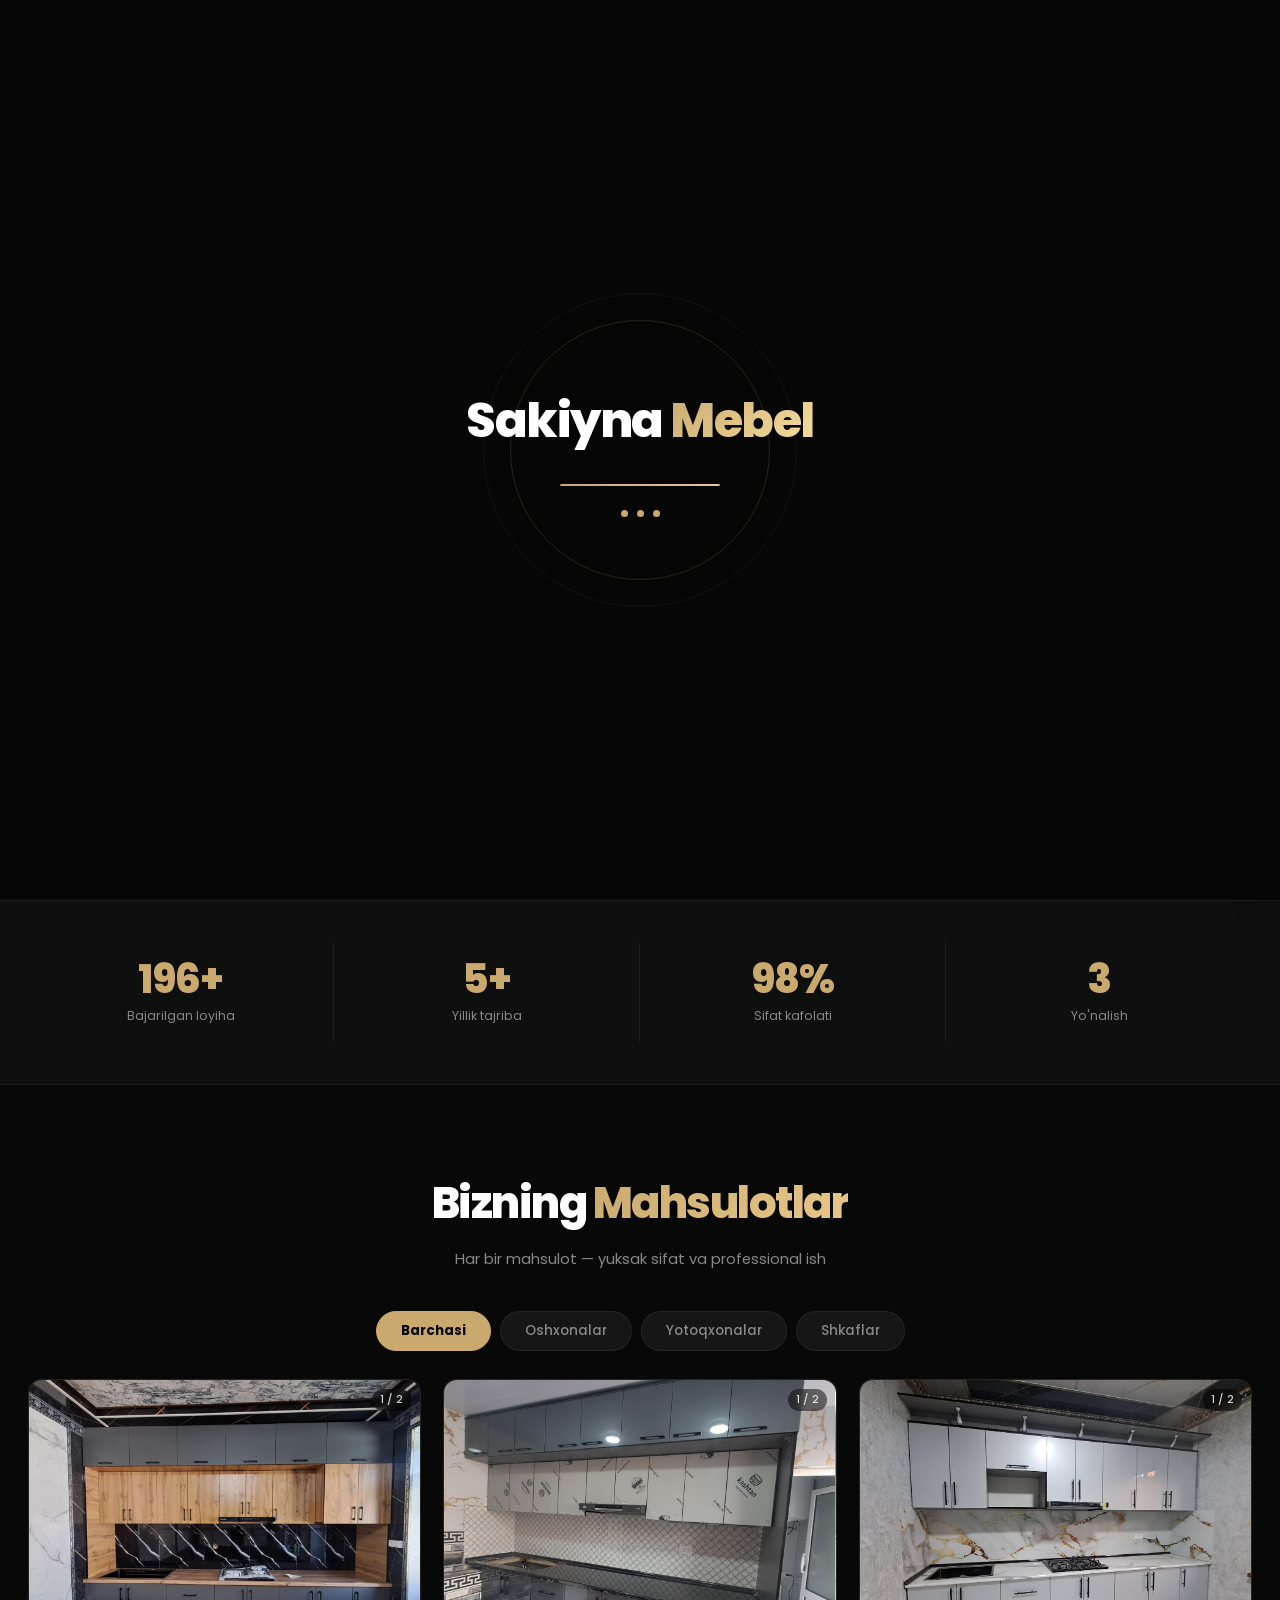
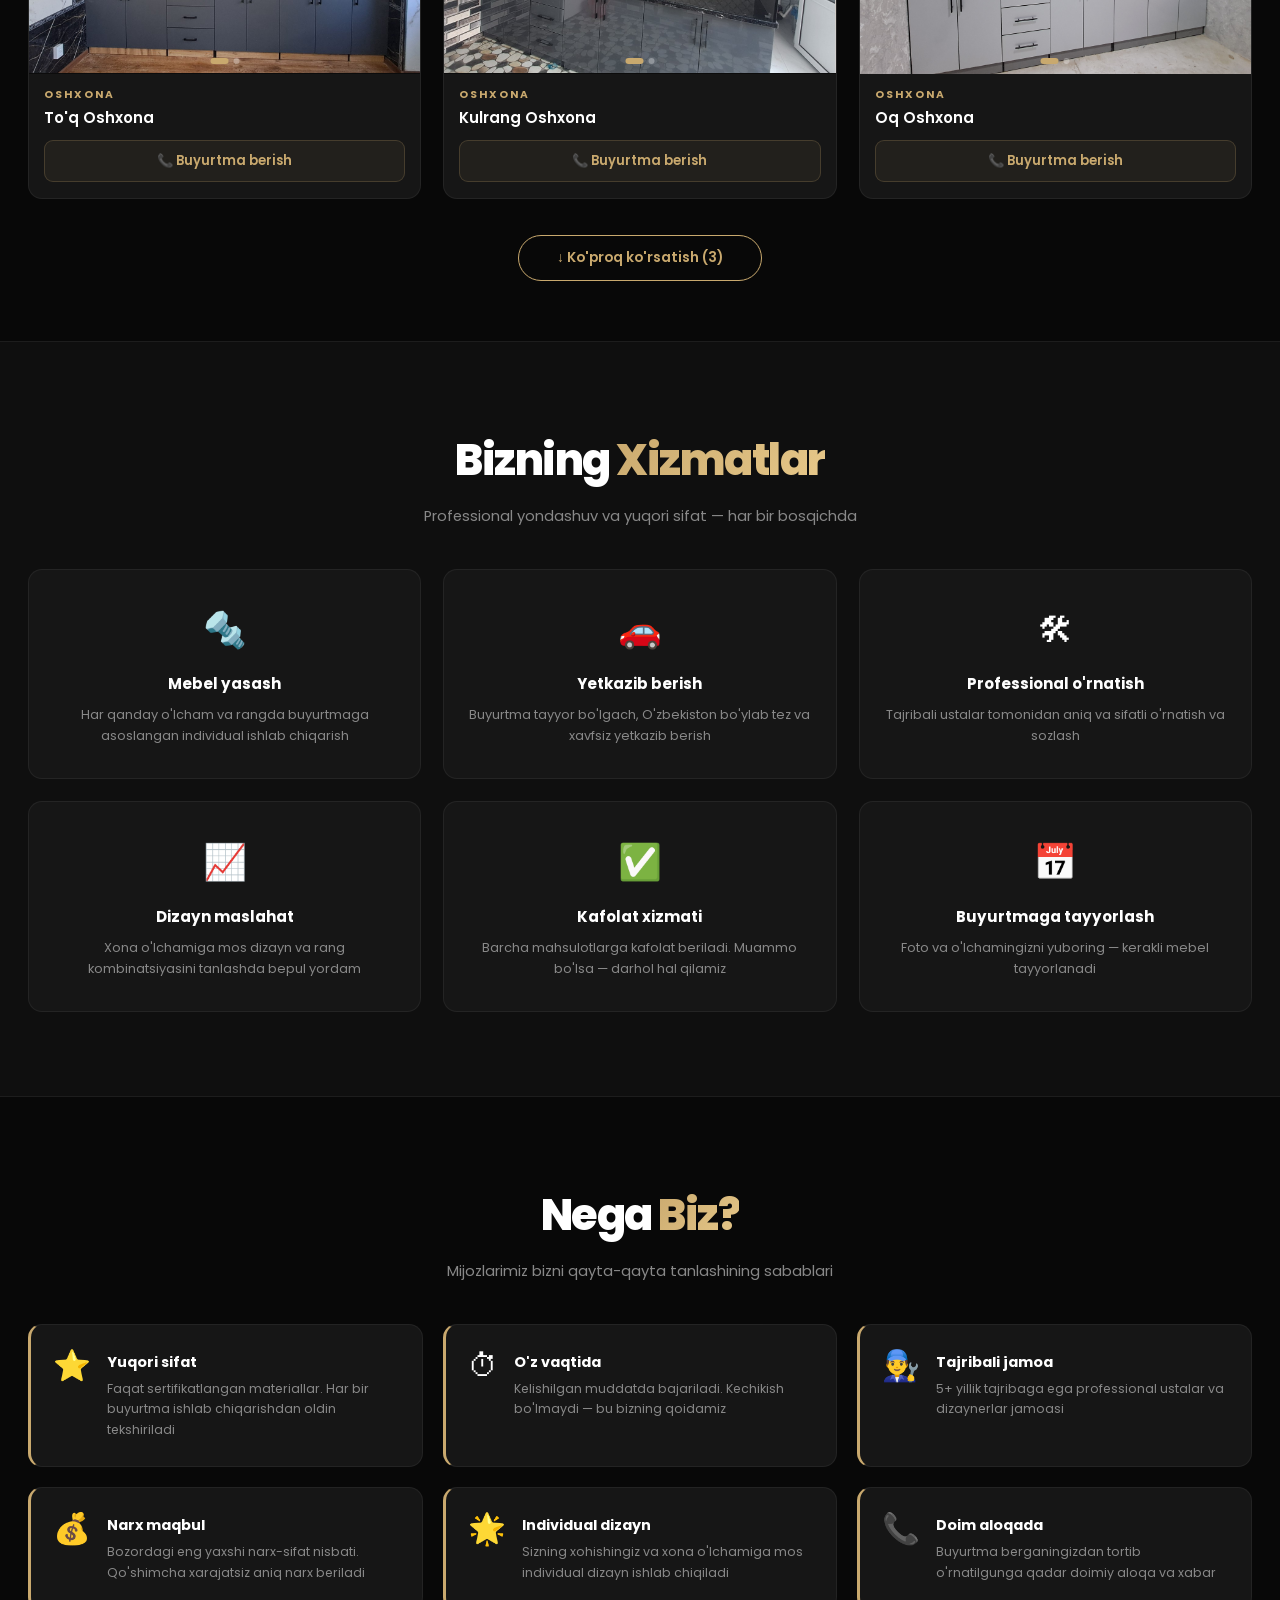
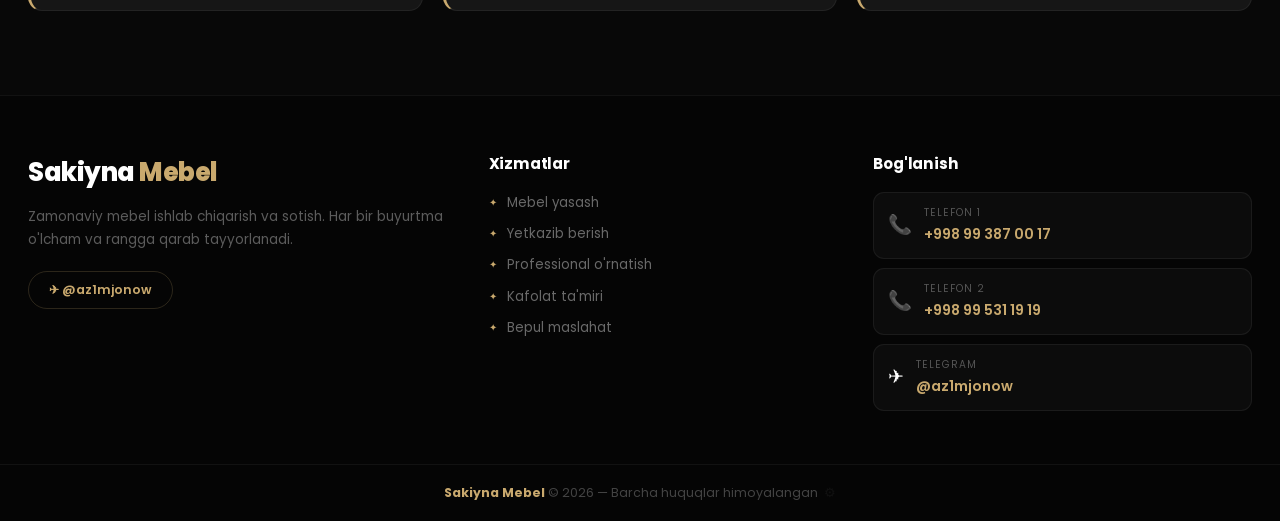
==== index.html @ 5a1809dd "Sakiyna mebel qoshildi" ====
<!DOCTYPE html>
<html data-theme="dark" lang="uz">
<head>
  <meta charset="UTF-8"/>
  <meta name="viewport" content="width=device-width, initial-scale=1.0"/>
  <title>Sakiyna Mebel</title>
  <link rel="preconnect" href="https://fonts.googleapis.com"/>
  <link href="https://fonts.googleapis.com/css2?family=Poppins:wght@300;400;500;600;700;800&display=swap" rel="stylesheet"/>
  <link rel="stylesheet" href="style.css"/>
  <link rel="shortcut icon" href="img/favicon" type="image/x-icon">
</head>
<body>

  <!-- LOADER -->
  <div id="loader">
    <div class="ld-ring"></div>
    <div class="ld-inner">
      <div class="ld-logo">Sakiyna <span>Mebel</span></div>
      <div class="ld-bar"><div class="ld-fill"></div></div>
      <div class="ld-dots"><i></i><i></i><i></i></div>
    </div>
  </div>

  <!-- NAVBAR -->
  <nav class="navbar" id="navbar">
    <div class="nav-inner">
      <a href="#" class="logo">Sakiyna <span>Mebel</span></a>
      <div class="nav-links">
        <a href="#catalog"  data-key="nav_catalog">Katalog</a>
        <a href="#services" data-key="nav_services">Xizmatlar</a>
        <a href="#whyus"    data-key="nav_whyus">Nega biz?</a>
        <a href="#footer"   data-key="nav_contact">Bog'lanish</a>
      </div>
      <div class="nav-controls">
        <div class="lang-sw">
          <button class="lbtn active" data-lang="uz">UZ</button>
          <span>|</span>
          <button class="lbtn" data-lang="ru">RU</button>
        </div>
        <button class="tbtn" id="tbtn"><span id="ticon">&#9728;</span></button>
        <a href="https://t.me/az1mjonow" target="_blank" rel="noopener" class="nav-order" data-key="nav_order">
          &#128230; Buyurtma
        </a>
        <button class="nav-burger" id="navBurger" aria-label="Menyu">&#9776;</button>
      </div>
    </div>
  </nav>

  <!-- MOBILE MENU -->
  <div class="mm-overlay" id="mmOverlay"></div>
  <div class="mobile-menu" id="mobileMenu">
    <div class="mm-top">
      <span class="mm-logo">Sakiyna <span>Mebel</span></span>
      <button class="mm-close" id="mmClose">&#10005;</button>
    </div>
    <nav class="mm-nav">
      <a href="#catalog"  class="mm-link" data-key="nav_catalog">Katalog</a>
      <a href="#services" class="mm-link" data-key="nav_services">Xizmatlar</a>
      <a href="#whyus"    class="mm-link" data-key="nav_whyus">Nega biz?</a>
      <a href="#footer"   class="mm-link" data-key="nav_contact">Bog'lanish</a>
    </nav>
    <div class="mm-lang">
      <button class="lbtn active" data-lang="uz">UZ</button>
      <span>|</span>
      <button class="lbtn" data-lang="ru">RU</button>
    </div>
    <a href="https://t.me/az1mjonow" target="_blank" rel="noopener" class="mm-order" data-key="nav_order">&#128230; Buyurtma</a>
  </div>

  <!-- HERO -->
  <section class="hero" id="home">
    <canvas id="cvs"></canvas>
    <div class="rings">
      <div class="ring r1"></div>
      <div class="ring r2"></div>
      <div class="ring r3"></div>
    </div>

    <div class="hero-wrap">
      <!-- Left: text -->
      <div class="hero-text">
        <div class="hero-badge" data-key="hero_badge">&#10022; Sifat va Zamonaviylik &#10022;</div>
        <h1 class="hero-h1">
          <span class="h1-line1" data-key="h1_line1">Uyingizni</span><br>
          <em data-key="h1_line2">Bezash</em>
          <span class="h1-small" data-key="h1_line3">vaqti keldi</span>
        </h1>
        <p class="hero-p" data-key="hero_desc">Oshxona, yotoqxona va shkaf — har bir mahsulot buyurtmaga asoslangan, professional sifatda tayyorlanadi.</p>

        <div class="hero-trust">
          <div class="trust-pill"><span>&#10003;</span> <span data-key="trust1">200+ Loyiha</span></div>
          <div class="trust-pill"><span>&#10003;</span> <span data-key="trust2">Yetkazib berish</span></div>
          <div class="trust-pill"><span>&#10003;</span> <span data-key="trust3">Kafolat</span></div>
        </div>

        <div class="hero-btns">
          <a href="#catalog" class="btn-gold" data-key="hero_btn1">Katalogni ko'rish</a>
          <a href="https://t.me/sakiyna_mebel" target="_blank" rel="noopener" class="btn-tg" data-key="hero_btn2">&#9992; Telegram</a>
        </div>
      </div>

      <!-- Right: floating cards -->
      <div class="hero-visual">
        <div class="hv-card hv-c1">
          <div class="hvc-img" style="background-image:url('img/photo_2026-06-22_11-14-48.jpg')"></div>
          <div class="hvc-body">
            <div class="hvc-cat" data-key="c_yotoqxona">Yotoqxona</div>
            <div class="hvc-nm" data-key="hvc_nm1">Krem-Oltin Yotoqxona</div>
          </div>
        </div>
        <div class="hv-card hv-c2">
          <div class="hvc-img" style="background-image:url('img/oshxona%20oddiy.jpg')"></div>
          <div class="hvc-body">
            <div class="hvc-cat" data-key="c_oshxona">Oshxona</div>
            <div class="hvc-nm" data-key="hvc_nm2">Oq Oshxona</div>
          </div>
        </div>
        <div class="hv-card hv-c3">
          <div class="hvc-img" style="background-image:url('img/photo_2026-06-22_11-14-42.jpg')"></div>
          <div class="hvc-body">
            <div class="hvc-cat" data-key="c_shkaf">Shkaf</div>
            <div class="hvc-nm" data-key="hvc_nm3">Zamonaviy Shkaf</div>
          </div>
        </div>
      </div>
    </div>

    <!-- Marquee strip -->
    <div class="marquee-wrap">
      <div class="marquee-inner">
        <span data-key="mq1">&#10022; Oshxona meblari</span>
        <span data-key="mq2">&#10022; Yotoqxona meblari</span>
        <span data-key="mq3">&#10022; Shkaflar</span>
        <span data-key="mq4">&#10022; Professional o'rnatish</span>
        <span data-key="mq5">&#10022; Yetkazib berish</span>
        <span data-key="mq6">&#10022; Kafolat xizmati</span>
        <span data-key="mq1">&#10022; Oshxona meblari</span>
        <span data-key="mq2">&#10022; Yotoqxona meblari</span>
        <span data-key="mq3">&#10022; Shkaflar</span>
        <span data-key="mq4">&#10022; Professional o'rnatish</span>
        <span data-key="mq5">&#10022; Yetkazib berish</span>
        <span data-key="mq6">&#10022; Kafolat xizmati</span>
      </div>
    </div>

    <div class="scroll-ind"><div class="scroll-line"></div></div>
  </section>

  <!-- STATS -->
  <section class="stats-sec" id="stats">
    <div class="container">
      <div class="stats-row">
        <div class="sbox anim-up">
          <div class="snum" data-to="200" data-suf="+">200+</div>
          <div class="slbl" data-key="stat1_lbl">Bajarilgan loyiha</div>
        </div>
        <div class="sbox anim-up" style="--d:.1s">
          <div class="snum" data-to="5"   data-suf="+">5+</div>
          <div class="slbl" data-key="stat2_lbl">Yillik tajriba</div>
        </div>
        <div class="sbox anim-up" style="--d:.2s">
          <div class="snum" data-to="100" data-suf="%">100%</div>
          <div class="slbl" data-key="stat3_lbl">Sifat kafolati</div>
        </div>
        <div class="sbox anim-up" style="--d:.3s">
          <div class="snum" data-to="3"   data-suf="">3</div>
          <div class="slbl" data-key="stat4_lbl">Yo'nalish</div>
        </div>
      </div>
    </div>
  </section>

  <!-- CATALOG -->
  <section class="cat-sec" id="catalog">
    <div class="container">
      <div class="sec-hd anim-up">
        <h2><span data-key="cat_h1">Bizning</span> <em data-key="cat_h2">Mahsulotlar</em></h2>
        <p data-key="cat_sub">Har bir mahsulot — yuksak sifat va professional ish</p>
      </div>
      <div class="filters anim-up" style="--d:.1s">
        <button class="fbtn active" data-filter="all"       data-key="f_all">Barchasi</button>
        <button class="fbtn"        data-filter="oshxona"   data-key="f_kitchen">Oshxonalar</button>
        <button class="fbtn"        data-filter="yotoqxona" data-key="f_bedroom">Yotoqxonalar</button>
        <button class="fbtn"        data-filter="shkaf"     data-key="f_wardrobe">Shkaflar</button>
      </div>
      <div class="pgrid" id="pgrid"></div>
      <div class="loadmore-wrap">
        <button class="showless-btn" id="showLessBtn"></button>
        <button class="loadmore-btn" id="loadMoreBtn"></button>
      </div>
    </div>
  </section>

  <!-- SERVICES -->
  <section class="services-sec" id="services">
    <div class="container">
      <div class="sec-hd anim-up">
        <h2><span data-key="srv_h1">Bizning</span> <em data-key="srv_h2">Xizmatlar</em></h2>
        <p data-key="srv_sub">Professional yondashuv va yuqori sifat — har bir bosqichda</p>
      </div>
      <div class="srv-grid">
        <div class="srv-card anim-up">
          <div class="srv-icon">&#128297;</div>
          <div class="srv-title" data-key="srv_t1">Mebel yasash</div>
          <div class="srv-desc"  data-key="srv_d1">Har qanday o'lcham va rangda buyurtmaga asoslangan individual ishlab chiqarish</div>
        </div>
        <div class="srv-card anim-up" style="--d:.08s">
          <div class="srv-icon">&#128663;</div>
          <div class="srv-title" data-key="srv_t2">Yetkazib berish</div>
          <div class="srv-desc"  data-key="srv_d2">Buyurtma tayyor bo'lgach, O'zbekiston bo'ylab tez va xavfsiz yetkazib berish</div>
        </div>
        <div class="srv-card anim-up" style="--d:.16s">
          <div class="srv-icon">&#128736;</div>
          <div class="srv-title" data-key="srv_t3">Professional o'rnatish</div>
          <div class="srv-desc"  data-key="srv_d3">Tajribali ustalar tomonidan aniq va sifatli o'rnatish va sozlash</div>
        </div>
        <div class="srv-card anim-up" style="--d:.24s">
          <div class="srv-icon">&#128200;</div>
          <div class="srv-title" data-key="srv_t4">Dizayn maslahat</div>
          <div class="srv-desc"  data-key="srv_d4">Xona o'lchamiga mos dizayn va rang kombinatsiyasini tanlashda bepul yordam</div>
        </div>
        <div class="srv-card anim-up" style="--d:.32s">
          <div class="srv-icon">&#9989;</div>
          <div class="srv-title" data-key="srv_t5">Kafolat xizmati</div>
          <div class="srv-desc"  data-key="srv_d5">Barcha mahsulotlarga kafolat beriladi. Muammo bo'lsa — darhol hal qilamiz</div>
        </div>
        <div class="srv-card anim-up" style="--d:.40s">
          <div class="srv-icon">&#128197;</div>
          <div class="srv-title" data-key="srv_t6">Buyurtmaga tayyorlash</div>
          <div class="srv-desc"  data-key="srv_d6">Foto va o'lchamingizni yuboring — kerakli mebel tayyorlanadi</div>
        </div>
      </div>
    </div>
  </section>

  <!-- WHY US -->
  <section class="whyus-sec" id="whyus">
    <div class="container">
      <div class="sec-hd anim-up">
        <h2><span data-key="why_h1">Nega</span> <em data-key="why_h2">Biz?</em></h2>
        <p data-key="why_sub">Mijozlarimiz bizni qayta-qayta tanlashining sabablari</p>
      </div>
      <div class="why-grid">
        <div class="why-card anim-up">
          <div class="why-icon">&#11088;</div>
          <div>
            <div class="why-title" data-key="why_t1">Yuqori sifat</div>
            <div class="why-desc"  data-key="why_d1">Faqat sertifikatlangan materiallar. Har bir buyurtma ishlab chiqarishdan oldin tekshiriladi</div>
          </div>
        </div>
        <div class="why-card anim-up" style="--d:.08s">
          <div class="why-icon">&#9201;</div>
          <div>
            <div class="why-title" data-key="why_t2">O'z vaqtida</div>
            <div class="why-desc"  data-key="why_d2">Kelishilgan muddatda bajariladi. Kechikish bo'lmaydi — bu bizning qoidamiz</div>
          </div>
        </div>
        <div class="why-card anim-up" style="--d:.16s">
          <div class="why-icon">&#128104;&#8205;&#128295;</div>
          <div>
            <div class="why-title" data-key="why_t3">Tajribali jamoa</div>
            <div class="why-desc"  data-key="why_d3">5+ yillik tajribaga ega professional ustalar va dizaynerlar jamoasi</div>
          </div>
        </div>
        <div class="why-card anim-up" style="--d:.24s">
          <div class="why-icon">&#128176;</div>
          <div>
            <div class="why-title" data-key="why_t4">Narx maqbul</div>
            <div class="why-desc"  data-key="why_d4">Bozordagi eng yaxshi narx-sifat nisbati. Qo'shimcha xarajatsiz aniq narx beriladi</div>
          </div>
        </div>
        <div class="why-card anim-up" style="--d:.32s">
          <div class="why-icon">&#127775;</div>
          <div>
            <div class="why-title" data-key="why_t5">Individual dizayn</div>
            <div class="why-desc"  data-key="why_d5">Sizning xohishingiz va xona o'lchamiga mos individual dizayn ishlab chiqiladi</div>
          </div>
        </div>
        <div class="why-card anim-up" style="--d:.40s">
          <div class="why-icon">&#128222;</div>
          <div>
            <div class="why-title" data-key="why_t6">Doim aloqada</div>
            <div class="why-desc"  data-key="why_d6">Buyurtma berganingizdan tortib o'rnatilgunga qadar doimiy aloqa va xabar</div>
          </div>
        </div>
      </div>
    </div>
  </section>

  <!-- FOOTER -->
  <footer class="site-footer" id="footer">
    <div class="ft-top">
      <div class="container">
        <div class="ft-cols">

          <!-- Brand -->
          <div class="ft-brand">
            <div class="ft-logo">Sakiyna <span>Mebel</span></div>
            <p class="ft-desc" data-key="ft_desc">Zamonaviy mebel ishlab chiqarish va sotish. Har bir buyurtma o'lcham va rangga qarab tayyorlanadi.</p>
            <a href="https://t.me/az1mjonow" target="_blank" rel="noopener" class="tg-btn">&#9992; @az1mjonow</a>
          </div>

          <!-- Services -->
          <div class="ft-services">
            <h4 data-key="ft_services_h">Xizmatlar</h4>
            <ul class="ft-list">
              <li><span>&#10022;</span> <span data-key="srv1">Mebel yasash</span></li>
              <li><span>&#10022;</span> <span data-key="srv2">Yetkazib berish</span></li>
              <li><span>&#10022;</span> <span data-key="srv3">Professional o'rnatish</span></li>
              <li><span>&#10022;</span> <span data-key="srv4">Kafolat ta'miri</span></li>
              <li><span>&#10022;</span> <span data-key="srv5">Bepul maslahat</span></li>
            </ul>
          </div>

          <!-- Contacts -->
          <div class="ft-contacts">
            <h4 data-key="footer_contact">Bog'lanish</h4>
            <a href="tel:+998993870017" class="frow">
              <span class="ficon">&#128222;</span>
              <div>
                <div class="flbl" data-key="fp1_lbl">Telefon 1</div>
                <div class="fval">+998 99 387 00 17</div>
              </div>
            </a>
            <a href="tel:+998995311919" class="frow">
              <span class="ficon">&#128222;</span>
              <div>
                <div class="flbl" data-key="fp2_lbl">Telefon 2</div>
                <div class="fval">+998 99 531 19 19</div>
              </div>
            </a>
            <a href="https://t.me/az1mjonow" target="_blank" rel="noopener" class="frow tg">
              <span class="ficon">&#9992;</span>
              <div>
                <div class="flbl">Telegram</div>
                <div class="fval">@az1mjonow</div>
              </div>
            </a>
          </div>

        </div>
      </div>
    </div>
    <div class="ft-bot">
      <div class="container">
        <p><strong>Sakiyna Mebel</strong> &copy; 2026 &mdash; <span data-key="footer_rights">Barcha huquqlar himoyalangan</span> &nbsp;<span id="adm-trig">⚙</span></p>
      </div>
    </div>
  </footer>

  <script src="script.js"></script>
</body>
</html>
---- style.css ----
/* ===== RESET ===== */
*,*::before,*::after{margin:0;padding:0;box-sizing:border-box}

/* ===== ADMIN TRIGGER ===== */
#adm-trig{
  display:inline-block;font-size:.8rem;cursor:default;
  opacity:.18;user-select:none;
  transition:opacity .3s,transform .3s;
  position:relative;
}
#adm-trig.holding{opacity:.85;animation:adm-spin 3s linear forwards}
@keyframes adm-spin{
  from{transform:rotate(0deg)}
  to  {transform:rotate(1080deg)}
}
#adm-trig .adm-ring{
  position:absolute;inset:-5px;border-radius:50%;
  border:2px solid transparent;
  border-top-color:var(--g,#15803d);
  opacity:0;transition:opacity .2s;
  animation:none;pointer-events:none;
}
#adm-trig.holding .adm-ring{
  opacity:1;
  animation:adm-ring-spin 3s linear forwards;
}
@keyframes adm-ring-spin{
  from{transform:rotate(0deg);border-top-color:var(--g,#15803d)}
  to  {transform:rotate(1080deg);border-top-color:var(--g,#15803d)}
}

/* ===== LOADER ===== */
#loader{
  position:fixed;inset:0;z-index:999999;
  background:#060606;
  display:flex;align-items:center;justify-content:center;
  transition:opacity .65s ease,transform .65s ease,visibility .65s ease;
}
#loader.ld-hide{
  opacity:0;transform:scale(1.06);
  visibility:hidden;pointer-events:none;
}

/* Pulsing ring behind logo */
.ld-ring{
  position:absolute;
  width:260px;height:260px;border-radius:50%;
  border:1px solid rgba(201,169,110,0.18);
  animation:ldRing 2.4s ease-in-out infinite;
}
.ld-ring::after{
  content:'';
  position:absolute;inset:-28px;
  border-radius:50%;
  border:1px solid rgba(201,169,110,0.07);
  animation:ldRing 2.4s ease-in-out infinite 0.4s;
}
@keyframes ldRing{
  0%,100%{transform:scale(1);opacity:.55}
  50%{transform:scale(1.08);opacity:.12}
}

.ld-inner{
  position:relative;z-index:1;
  display:flex;flex-direction:column;
  align-items:center;gap:24px;
}

.ld-logo{
  font-family:'Poppins',sans-serif;
  font-size:clamp(2rem,6vw,3rem);
  font-weight:800;letter-spacing:-1.5px;
  color:#ffffff;
  animation:ldUp .7s ease both .15s;
}
.ld-logo span{
  background:linear-gradient(135deg,#c9a96e,#f0d898,#c9a96e);
  background-size:200%;
  -webkit-background-clip:text;-webkit-text-fill-color:transparent;
  background-clip:text;
  animation:shimmer 3s ease-in-out infinite .8s;
}

.ld-bar{
  width:160px;height:2px;
  background:rgba(255,255,255,0.07);
  border-radius:2px;overflow:hidden;
  animation:ldUp .5s ease both .4s;
}
.ld-fill{
  height:100%;width:0;
  background:linear-gradient(to right,#c9a96e,#e8c98a);
  border-radius:2px;
  animation:ldFill 1.9s cubic-bezier(.4,0,.2,1) .5s both;
}
@keyframes ldFill{from{width:0}to{width:100%}}

.ld-dots{
  display:flex;gap:9px;
  animation:ldUp .5s ease both .55s;
}
.ld-dots i{
  display:block;width:7px;height:7px;border-radius:50%;
  background:#c9a96e;font-style:normal;
  animation:ldDot 1.1s ease-in-out infinite;
}
.ld-dots i:nth-child(2){animation-delay:.18s}
.ld-dots i:nth-child(3){animation-delay:.36s}
@keyframes ldDot{
  0%,80%,100%{transform:scale(.55);opacity:.35}
  40%{transform:scale(1);opacity:1}
}

@keyframes ldUp{from{opacity:0;transform:translateY(14px)}to{opacity:1;transform:none}}

/* ===== DARK THEME (default) ===== */
:root{
  --bg:#080808;
  --bg2:#0f0f0f;
  --card:#161616;
  --cb:rgba(255,255,255,0.06);
  --cbh:rgba(201,169,110,0.35);
  --tx:#ffffff;
  --mu:#888;
  --g:#c9a96e;
  --gl:#e8c98a;
  --sh:0 20px 55px rgba(0,0,0,0.65);
  --nb:rgba(8,8,8,0.88);
  --fb:#050505;
  --r:14px;
  --tr:.3s ease;
}

/* ===== LIGHT THEME ===== */
html[data-theme="light"]{
  --bg:#ffffff;
  --bg2:#f4f7f4;
  --card:#ffffff;
  --cb:rgba(0,0,0,0.08);
  --cbh:rgba(21,128,61,0.45);
  --tx:#111827;
  --mu:#6b7280;
  --g:#15803d;
  --gl:#16a34a;
  --sh:0 4px 24px rgba(0,0,0,0.09);
  --nb:rgba(255,255,255,0.96);
  --fb:#111827;
}
html[data-theme="light"] body{
  background:#ffffff;
}

/* ===== BASE ===== */
html{scroll-behavior:smooth}
body{
  font-family:'Poppins',sans-serif;
  background:var(--bg);color:var(--tx);
  overflow-x:hidden;line-height:1.6;
  transition:background .4s,color .4s;
}
.container{max-width:1300px;margin:0 auto;padding:0 28px}

/* ===== NAVBAR ===== */
.navbar{
  position:fixed;top:0;left:0;right:0;z-index:1000;
  background:var(--nb);
  backdrop-filter:blur(24px);-webkit-backdrop-filter:blur(24px);
  border-bottom:1px solid rgba(201,169,110,0.1);
  transition:background .4s;
}
.nav-inner{
  max-width:1300px;margin:0 auto;padding:0 28px;
  height:62px;display:flex;align-items:center;gap:26px;
  justify-content:space-between;
}
.logo{
  font-size:1.32rem;font-weight:800;
  color:var(--tx);text-decoration:none;
  letter-spacing:-.5px;flex-shrink:0;
}
.logo span{color:var(--g)}
.nav-links{display:flex;gap:22px}
.nav-links a{
  color:var(--mu);text-decoration:none;
  font-size:.86rem;font-weight:500;transition:color var(--tr);
}
.nav-links a:hover{color:var(--g)}
.nav-controls{display:flex;align-items:center;gap:10px}

.lang-sw{
  display:flex;align-items:center;gap:2px;
  background:rgba(201,169,110,0.07);
  border:1px solid rgba(201,169,110,0.13);
  border-radius:50px;padding:3px 8px;
}
.lang-sw span{color:rgba(201,169,110,0.28);font-size:.72rem}
.lbtn{
  background:none;border:none;cursor:pointer;
  font-family:'Poppins',sans-serif;font-size:.74rem;font-weight:700;
  color:var(--mu);padding:3px 9px;border-radius:50px;
  transition:all var(--tr);
}
.lbtn.active{background:var(--g);color:#080808}
.lbtn:hover:not(.active){color:var(--g)}

.tbtn{
  background:rgba(201,169,110,0.07);
  border:1px solid rgba(201,169,110,0.13);
  border-radius:50%;width:34px;height:34px;
  cursor:pointer;display:flex;align-items:center;
  justify-content:center;font-size:.95rem;color:var(--tx);
  transition:all var(--tr);
}
.tbtn:hover{border-color:var(--g);transform:rotate(22deg)}

/* Hamburger */
.nav-burger{
  display:none;
  background:rgba(201,169,110,0.07);
  border:1px solid rgba(201,169,110,0.13);
  color:var(--tx);
  width:36px;height:36px;border-radius:8px;
  cursor:pointer;align-items:center;justify-content:center;
  font-size:1.15rem;transition:all var(--tr);flex-shrink:0;
}
.nav-burger:hover{border-color:var(--g);color:var(--g)}

/* Mobile overlay */
.mm-overlay{
  position:fixed;inset:0;z-index:1001;
  background:rgba(0,0,0,0.55);
  opacity:0;pointer-events:none;
  transition:opacity .28s;
}
.mm-overlay.open{opacity:1;pointer-events:all}

/* Mobile slide panel */
.mobile-menu{
  position:fixed;top:0;right:0;bottom:0;
  width:min(300px,80vw);z-index:1002;
  background:var(--bg2);
  border-left:1px solid var(--cb);
  display:flex;flex-direction:column;
  padding:20px;gap:4px;
  transform:translateX(100%);
  transition:transform .32s cubic-bezier(.25,.46,.45,.94);
  box-shadow:-8px 0 40px rgba(0,0,0,.3);
}
.mobile-menu.open{transform:translateX(0)}

.mm-top{
  display:flex;align-items:center;justify-content:space-between;
  margin-bottom:20px;
}
.mm-logo{font-size:1.1rem;font-weight:800;color:var(--tx)}
.mm-logo span{color:var(--g)}
.mm-close{
  width:32px;height:32px;background:var(--cb);border:none;
  border-radius:8px;color:var(--tx);font-size:.9rem;cursor:pointer;
  display:flex;align-items:center;justify-content:center;
  transition:all var(--tr);
}
.mm-close:hover{background:var(--g);color:#080808}

.mm-nav{display:flex;flex-direction:column;gap:2px;flex:1}
.mm-link{
  display:block;padding:13px 16px;
  color:var(--mu);text-decoration:none;
  font-size:.92rem;font-weight:500;
  border-radius:10px;border:1px solid transparent;
  transition:all var(--tr);
}
.mm-link:hover{background:rgba(201,169,110,0.07);color:var(--g);border-color:rgba(201,169,110,0.15)}

.mm-lang{
  display:flex;align-items:center;gap:4px;
  padding:10px 16px;
  background:rgba(201,169,110,0.07);
  border:1px solid rgba(201,169,110,0.13);
  border-radius:12px;
  margin-top:8px;
}
.mm-lang span{color:rgba(201,169,110,0.28);font-size:.72rem}
.mm-lang .lbtn{flex:1;padding:8px;border-radius:8px;text-align:center;font-size:.8rem}

.mm-order{
  display:flex;align-items:center;justify-content:center;gap:8px;
  background:var(--g);color:#080808;
  padding:13px;border-radius:50px;
  text-decoration:none;font-weight:700;font-size:.88rem;
  margin-top:12px;transition:all var(--tr);
}
.mm-order:hover{background:var(--gl)}

/* Buyurtma button in nav */
.nav-order{
  display:inline-flex;align-items:center;gap:6px;
  background:var(--g);color:#080808;
  padding:8px 18px;border-radius:50px;
  text-decoration:none;font-size:.8rem;font-weight:700;
  transition:all var(--tr);white-space:nowrap;
  box-shadow:0 2px 14px rgba(201,169,110,0.28);
}
.nav-order:hover{background:var(--gl);transform:translateY(-1px);box-shadow:0 6px 22px rgba(201,169,110,0.4)}

/* ===== HERO ===== */
.hero{
  position:relative;min-height:100vh;
  display:flex;flex-direction:column;
  align-items:center;justify-content:flex-start;
  overflow:hidden;padding-top:62px;
}
html[data-theme="dark"] .hero{
  background:
    radial-gradient(ellipse 75% 65% at 30% 50%,rgba(201,169,110,0.07) 0%,transparent 65%),
    radial-gradient(ellipse 50% 40% at 80% 60%,rgba(201,169,110,0.04) 0%,transparent 55%),
    #080808;
}
html[data-theme="light"] .hero{
  background:
    radial-gradient(ellipse 80% 60% at 25% 55%,rgba(21,128,61,0.06) 0%,transparent 60%),
    radial-gradient(ellipse 55% 45% at 80% 40%,rgba(34,197,94,0.04) 0%,transparent 55%),
    #ffffff;
}

#cvs{position:absolute;inset:0;z-index:0;pointer-events:none}

.rings{position:absolute;inset:0;pointer-events:none;overflow:hidden}
.ring{
  position:absolute;border-radius:50%;
  top:50%;left:30%;
  border:1px solid rgba(201,169,110,0.055);
  animation:ringP 14s ease-in-out infinite;
}
.r1{width:420px;height:420px;margin:-210px 0 0 -210px;animation-delay:0s}
.r2{width:700px;height:700px;margin:-350px 0 0 -350px;animation-delay:3.5s}
.r3{width:1000px;height:1000px;margin:-500px 0 0 -500px;animation-delay:7s}
@keyframes ringP{
  0%,100%{opacity:.55;transform:scale(1)}
  50%{opacity:.1;transform:scale(1.04)}
}

/* Hero split layout */
.hero-wrap{
  position:relative;z-index:1;
  width:100%;max-width:1300px;padding:40px 28px 0;
  display:grid;grid-template-columns:1fr 1fr;
  gap:48px;align-items:center;
}

/* Left: text */
.hero-text{padding:0}

.hero-badge{
  display:inline-block;
  background:rgba(201,169,110,0.08);
  border:1px solid rgba(201,169,110,0.2);
  color:var(--g);padding:7px 20px;border-radius:50px;
  font-size:.7rem;letter-spacing:2.5px;text-transform:uppercase;
  margin-bottom:22px;
  animation:fD .7s ease both .1s;
}
@keyframes fD{from{opacity:0;transform:translateY(-12px)}to{opacity:1;transform:none}}

.hero-h1{
  font-size:clamp(2.6rem,5.5vw,5rem);
  font-weight:800;line-height:1.06;
  letter-spacing:-2.5px;margin-bottom:16px;
  color:var(--tx);
  animation:fU .8s ease both .25s;
}
.hero-h1 .h1-line1{
  display:block;font-size:.55em;
  font-weight:500;letter-spacing:-1px;
  color:var(--mu);margin-bottom:4px;
}
.hero-h1 em{
  font-style:normal;
  background:linear-gradient(135deg,#c9a96e 0%,#f0d898 50%,#c9a96e 100%);
  background-size:200%;
  -webkit-background-clip:text;-webkit-text-fill-color:transparent;
  background-clip:text;
  animation:fU .8s ease both .25s,shimmer 4s ease-in-out infinite 1s;
}
.hero-h1 .h1-small{
  display:block;font-size:.35em;
  font-weight:400;color:var(--mu);
  letter-spacing:-0.5px;margin-top:6px;
}
@keyframes shimmer{0%{background-position:0%}100%{background-position:200%}}
@keyframes fU{from{opacity:0;transform:translateY(22px)}to{opacity:1;transform:none}}

.hero-p{
  font-size:.95rem;color:var(--mu);
  margin-bottom:24px;line-height:1.75;
  animation:fU .8s ease both .4s;
}

/* Trust pills */
.hero-trust{
  display:flex;gap:10px;flex-wrap:wrap;
  margin-bottom:30px;
  animation:fU .8s ease both .55s;
}
.trust-pill{
  display:flex;align-items:center;gap:7px;
  background:rgba(201,169,110,0.07);
  border:1px solid rgba(201,169,110,0.16);
  color:var(--mu);font-size:.78rem;font-weight:500;
  padding:7px 14px;border-radius:50px;
}
.trust-pill span:first-child{color:var(--g);font-weight:700}

.hero-btns{
  display:flex;gap:12px;flex-wrap:wrap;
  animation:fU .8s ease both .7s;
}
.btn-gold{
  background:var(--g);color:#080808;
  padding:14px 34px;border-radius:50px;
  text-decoration:none;font-weight:700;font-size:.88rem;
  transition:all var(--tr);
  box-shadow:0 4px 22px rgba(201,169,110,0.32);
}
.btn-gold:hover{background:var(--gl);transform:translateY(-3px);box-shadow:0 10px 36px rgba(201,169,110,0.44)}
.btn-tg{
  display:inline-flex;align-items:center;gap:7px;
  background:rgba(0,136,204,0.12);
  border:1.5px solid rgba(0,136,204,0.28);
  color:#29b6f6;padding:13px 30px;border-radius:50px;
  text-decoration:none;font-weight:600;font-size:.88rem;
  transition:all var(--tr);
}
.btn-tg:hover{background:rgba(0,136,204,0.22);transform:translateY(-3px)}

/* Right: floating product cards */
.hero-visual{
  position:relative;height:480px;
  animation:fU .9s ease both .3s;
}
.hv-card{
  position:absolute;
  background:var(--card);
  border:1px solid var(--cb);
  border-radius:16px;overflow:hidden;
  box-shadow:var(--sh);
  transition:transform .4s ease,box-shadow .4s ease;
  width:210px;
}
.hv-card:hover{transform:translateY(-8px)!important;box-shadow:0 28px 70px rgba(0,0,0,0.7)}
.hvc-img{
  width:100%;aspect-ratio:4/3;
  background-size:cover;background-position:center;
}
.hvc-body{padding:10px 12px 12px}
.hvc-cat{font-size:.62rem;color:var(--g);text-transform:uppercase;letter-spacing:1.8px;font-weight:700;margin-bottom:3px}
.hvc-nm{font-size:.82rem;font-weight:600;color:var(--tx)}

/* Floating positions */
.hv-c1{top:20px;left:60px;transform:rotate(-4deg);animation:float1 6s ease-in-out infinite}
.hv-c2{top:140px;right:20px;transform:rotate(3deg);animation:float2 7s ease-in-out infinite 1s}
.hv-c3{bottom:20px;left:20px;transform:rotate(-2deg);animation:float3 5.5s ease-in-out infinite 2s}
@keyframes float1{0%,100%{transform:rotate(-4deg) translateY(0)}50%{transform:rotate(-4deg) translateY(-14px)}}
@keyframes float2{0%,100%{transform:rotate(3deg) translateY(0)}50%{transform:rotate(3deg) translateY(-10px)}}
@keyframes float3{0%,100%{transform:rotate(-2deg) translateY(0)}50%{transform:rotate(-2deg) translateY(-12px)}}

/* Marquee */
.marquee-wrap{
  position:relative;z-index:1;
  width:100%;overflow:hidden;
  border-top:1px solid rgba(201,169,110,0.1);
  border-bottom:1px solid rgba(201,169,110,0.1);
  background:rgba(201,169,110,0.035);
  padding:12px 0;margin-top:auto;
}
.marquee-inner{
  display:flex;gap:0;white-space:nowrap;
  animation:marquee 28s linear infinite;
}
.marquee-inner span{
  padding:0 32px;font-size:.75rem;font-weight:500;
  color:var(--g);letter-spacing:1px;
}
@keyframes marquee{from{transform:translateX(0)}to{transform:translateX(-50%)}}

/* Scroll indicator */
.scroll-ind{
  position:absolute;bottom:80px;left:50%;
  transform:translateX(-50%);z-index:1;
}
.scroll-line{
  width:1px;height:50px;
  background:linear-gradient(to bottom,var(--g),transparent);
  animation:scrl 2.5s ease-in-out infinite;
}
@keyframes scrl{
  0%{transform:scaleY(0);transform-origin:top}
  50%{transform:scaleY(1);transform-origin:top}
  51%{transform-origin:bottom}
  100%{transform:scaleY(0);transform-origin:bottom}
}

/* ===== STATS ===== */
.stats-sec{
  background:var(--bg2);
  border-top:1px solid var(--cb);border-bottom:1px solid var(--cb);
  padding:42px 0;
}
.stats-row{display:grid;grid-template-columns:repeat(4,1fr)}
.sbox{text-align:center;padding:16px;border-right:1px solid var(--cb)}
.sbox:last-child{border-right:none}
.snum{font-size:2.5rem;font-weight:800;color:var(--g);line-height:1;margin-bottom:7px;letter-spacing:-1px}
.slbl{font-size:.77rem;color:var(--mu)}

/* ===== ANIM ===== */
.anim-up{
  opacity:0;transform:translateY(24px);
  transition:opacity .65s ease,transform .65s ease;
  transition-delay:var(--d,0s);
}
.anim-up.vis{opacity:1;transform:none}

/* ===== CATALOG ===== */
.cat-sec{padding:84px 0 60px}
.sec-hd{text-align:center;margin-bottom:40px}
.sec-hd h2{
  font-size:clamp(1.8rem,3.8vw,2.7rem);font-weight:800;
  letter-spacing:-1.5px;margin-bottom:10px;
}
.sec-hd h2 em{
  font-style:normal;
  background:linear-gradient(135deg,var(--g),var(--gl));
  -webkit-background-clip:text;-webkit-text-fill-color:transparent;
  background-clip:text;
}
.sec-hd p{color:var(--mu);font-size:.92rem}

.filters{display:flex;gap:9px;justify-content:center;flex-wrap:wrap;margin-bottom:28px}
.fbtn{
  background:var(--card);color:var(--mu);
  border:1.5px solid var(--cb);
  padding:9px 24px;border-radius:50px;
  cursor:pointer;font-family:'Poppins',sans-serif;
  font-size:.84rem;font-weight:500;transition:all var(--tr);
}
.fbtn:hover{border-color:rgba(201,169,110,0.35);color:var(--g)}
.fbtn.active{background:var(--g);color:#080808;border-color:var(--g);font-weight:700}

/* 3-column grid */
.pgrid{
  display:grid;
  grid-template-columns:repeat(3,1fr);
  gap:22px;
}

/* Load more / Show less */
.loadmore-wrap{
  display:flex;justify-content:center;gap:12px;
  flex-wrap:wrap;margin-top:36px;
}
.loadmore-btn,.showless-btn{
  display:inline-flex;align-items:center;gap:8px;
  background:transparent;
  padding:12px 38px;border-radius:50px;
  font-family:'Poppins',sans-serif;font-size:.86rem;font-weight:600;
  cursor:pointer;transition:all var(--tr);
}
.loadmore-btn{
  border:1.5px solid var(--g);color:var(--g);
}
.loadmore-btn:hover{background:var(--g);color:#080808}
.showless-btn{
  border:1.5px solid var(--cb);color:var(--mu);
}
.showless-btn:hover{border-color:var(--g);color:var(--g)}

/* ===== PRODUCT CARD ===== */
.product-card{
  background:var(--card);
  border-radius:var(--r);overflow:hidden;
  border:1px solid var(--cb);
  scroll-snap-align:start;
  transition:border-color var(--tr),box-shadow var(--tr),transform var(--tr),opacity .45s ease;
  opacity:0;transform:translateY(14px);
}
.product-card.show{opacity:1;transform:translateY(0)}
.product-card:hover{
  border-color:var(--cbh);
  transform:translateY(-4px)!important;
  box-shadow:var(--sh);
}

/* Slider */
.slider{
  position:relative;width:100%;
  aspect-ratio:4/3;overflow:hidden;background:#0c0c0c;
}
html[data-theme="light"] .slider{background:#ddd8cf}
.slider-track{
  display:flex;height:100%;
  will-change:transform;
  transition:transform .5s cubic-bezier(.25,.46,.45,.94);
}
.slide{min-width:100%;height:100%;flex-shrink:0}
.slide img{width:100%;height:100%;object-fit:cover;display:block;user-select:none;-webkit-user-drag:none}

.slider-btn{
  position:absolute;top:50%;transform:translateY(-50%);
  background:rgba(0,0,0,0.58);backdrop-filter:blur(5px);
  border:1px solid rgba(255,255,255,0.13);
  color:#fff;width:36px;height:36px;border-radius:50%;
  cursor:pointer;display:flex;align-items:center;
  justify-content:center;font-size:1.1rem;
  opacity:0;transition:all var(--tr);z-index:10;
}
.slider:hover .slider-btn{opacity:1}
.slider-btn:hover{background:var(--g);color:#080808;border-color:var(--g)}
.prev{left:9px}.next{right:9px}

.slider-dots{
  position:absolute;bottom:10px;left:50%;transform:translateX(-50%);
  display:flex;gap:5px;z-index:10;
}
.dot{
  width:6px;height:6px;border-radius:50%;
  background:rgba(255,255,255,0.3);
  cursor:pointer;border:none;padding:0;transition:all var(--tr);
}
.dot.active{background:var(--g);width:18px;border-radius:3px}
.slider-counter{
  position:absolute;top:9px;right:9px;
  background:rgba(0,0,0,0.5);backdrop-filter:blur(4px);
  color:rgba(255,255,255,.8);
  padding:2px 8px;border-radius:18px;font-size:.68rem;font-weight:500;z-index:10;
}

/* Slider clickable hint */
.slider-track{cursor:zoom-in}

/* Card body */
.card-body{padding:13px 15px 16px}
.card-category{font-size:.66rem;color:var(--g);text-transform:uppercase;letter-spacing:2px;font-weight:700;margin-bottom:4px}
.card-title{font-size:.94rem;font-weight:600;color:var(--tx);margin-bottom:12px;line-height:1.35}
.card-btn{
  display:flex;align-items:center;justify-content:center;gap:6px;
  width:100%;background:rgba(201,169,110,0.07);
  border:1.5px solid rgba(201,169,110,0.22);
  color:var(--g);padding:10px;border-radius:9px;
  text-decoration:none;font-size:.82rem;font-weight:600;
  font-family:'Poppins',sans-serif;cursor:pointer;
  transition:all var(--tr);
}
.card-btn:hover{background:var(--g);color:#080808;border-color:var(--g)}

/* ===== SERVICES ===== */
.services-sec{
  padding:84px 0;
  background:var(--bg2);
  border-top:1px solid var(--cb);
  border-bottom:1px solid var(--cb);
}
.srv-grid{
  display:grid;
  grid-template-columns:repeat(3,1fr);
  gap:22px;
}
.srv-card{
  background:var(--card);
  border:1px solid var(--cb);
  border-radius:var(--r);
  padding:32px 24px;
  text-align:center;
  transition:all var(--tr);
}
.srv-card:hover{border-color:var(--cbh);transform:translateY(-4px);box-shadow:var(--sh)}
.srv-icon{font-size:2.2rem;margin-bottom:14px}
.srv-title{font-size:.94rem;font-weight:700;color:var(--tx);margin-bottom:8px}
.srv-desc{font-size:.8rem;color:var(--mu);line-height:1.65}

/* ===== WHY US ===== */
.whyus-sec{padding:84px 0}
.why-grid{
  display:grid;
  grid-template-columns:repeat(3,1fr);
  gap:20px;
}
.why-card{
  background:var(--card);
  border:1px solid var(--cb);
  border-left:3px solid var(--g);
  border-radius:var(--r);
  padding:26px 22px;
  display:flex;gap:16px;align-items:flex-start;
  transition:all var(--tr);
}
.why-card:hover{border-color:var(--cbh);border-left-color:var(--g);box-shadow:var(--sh);transform:translateY(-3px)}
.why-icon{font-size:1.9rem;flex-shrink:0;line-height:1}
.why-title{font-size:.9rem;font-weight:700;color:var(--tx);margin-bottom:5px}
.why-desc{font-size:.78rem;color:var(--mu);line-height:1.65}

/* ===== FOOTER ===== */
.site-footer{background:var(--fb);border-top:1px solid rgba(255,255,255,0.05)}
.ft-top{padding:56px 0 44px}
.ft-cols{
  display:grid;
  grid-template-columns:1.1fr 0.9fr 1fr;
  gap:44px;
}

/* Brand */
.ft-logo{font-size:1.6rem;font-weight:800;color:#fff;margin-bottom:12px;letter-spacing:-.5px}
.ft-logo span{color:var(--g)}
.ft-desc{color:rgba(255,255,255,.35);font-size:.85rem;margin-bottom:20px;line-height:1.7}
.tg-btn{
  display:inline-flex;align-items:center;gap:8px;
  padding:8px 20px;border-radius:50px;
  font-size:.78rem;font-weight:600;text-decoration:none;
  border:1px solid rgba(201,169,110,0.2);color:var(--g);
  transition:all var(--tr);
}
.tg-btn:hover{background:var(--g);color:#080808;border-color:var(--g)}

/* Services */
.ft-services h4,.ft-contacts h4{
  color:#fff;font-size:.95rem;font-weight:700;
  margin-bottom:16px;letter-spacing:-.2px;
}
.ft-list{list-style:none;display:flex;flex-direction:column;gap:10px}
.ft-list li{
  display:flex;align-items:center;gap:10px;
  font-size:.83rem;color:rgba(255,255,255,.4);
  transition:color var(--tr);cursor:default;
}
.ft-list li:hover{color:var(--g)}
.ft-list li span:first-child{color:var(--g);font-size:.6rem}

/* Contacts */
.frow{
  display:flex;align-items:center;gap:12px;
  text-decoration:none;color:inherit;
  padding:12px 14px;margin-bottom:9px;
  background:rgba(255,255,255,0.03);
  border:1px solid rgba(255,255,255,0.06);
  border-radius:11px;transition:all var(--tr);
}
.frow:hover{
  background:rgba(201,169,110,0.06);
  border-color:rgba(201,169,110,0.24);
  transform:translateX(4px);
}
.frow.tg:hover{border-color:rgba(0,136,204,.28)}
.ficon{font-size:1.2rem;flex-shrink:0}
.flbl{font-size:.64rem;color:rgba(255,255,255,.3);text-transform:uppercase;letter-spacing:1px;margin-bottom:2px}
.fval{color:var(--g);font-size:.88rem;font-weight:600}

.ft-bot{border-top:1px solid rgba(255,255,255,.05);padding:18px 0;text-align:center}
.ft-bot p{font-size:.78rem;color:rgba(255,255,255,.25)}
.ft-bot strong{color:var(--g)}

/* ===== LIGHT THEME OVERRIDES ===== */
html[data-theme="light"] .navbar{
  border-bottom:1px solid rgba(21,128,61,0.12);
  box-shadow:0 1px 12px rgba(0,0,0,0.06);
}
html[data-theme="light"] .logo{color:var(--tx)}
html[data-theme="light"] .nav-order{background:var(--g);color:#fff}
html[data-theme="light"] .nav-order:hover{background:var(--gl)}
html[data-theme="light"] .tbtn{color:var(--tx)}

/* Light hero text */
html[data-theme="light"] .hero-badge{
  background:rgba(21,128,61,0.08);
  border-color:rgba(21,128,61,0.22);
}
html[data-theme="light"] .hero-h1{
  background:linear-gradient(135deg,#111827 40%,rgba(21,128,61,.75) 100%);
  -webkit-background-clip:text;-webkit-text-fill-color:transparent;background-clip:text;
}
html[data-theme="light"] .hero-h1 em{
  background:linear-gradient(135deg,#15803d 0%,#22c55e 50%,#15803d 100%);
  background-size:200%;
  -webkit-background-clip:text;-webkit-text-fill-color:transparent;background-clip:text;
}
html[data-theme="light"] .hero-h1 .h1-small{color:var(--mu)}
html[data-theme="light"] .trust-pill{
  background:rgba(21,128,61,0.06);border-color:rgba(21,128,61,0.18);
}
html[data-theme="light"] .trust-pill span:first-child{color:var(--g)}
html[data-theme="light"] .btn-tg{
  color:#0d7a3e;
  background:rgba(21,128,61,0.07);
  border-color:rgba(21,128,61,0.22);
}
html[data-theme="light"] .btn-tg:hover{background:var(--g);color:#fff;border-color:var(--g)}

/* Light floating cards */
html[data-theme="light"] .hv-card{
  box-shadow:0 12px 36px rgba(0,0,0,0.12);
  border-color:rgba(0,0,0,0.06);
}

/* Light marquee */
html[data-theme="light"] .marquee-wrap{
  background:rgba(21,128,61,0.04);
  border-top-color:rgba(21,128,61,0.1);
  border-bottom-color:rgba(21,128,61,0.1);
}

/* Light stats */
html[data-theme="light"] .stats-sec{
  background:#f4f7f4;
  border-color:rgba(21,128,61,0.1);
}
html[data-theme="light"] .sbox{border-right-color:rgba(21,128,61,0.1)}

/* Light catalog */
html[data-theme="light"] .sec-hd h2{color:var(--tx)}
html[data-theme="light"] .fbtn{
  background:#f4f7f4;color:var(--mu);
  border-color:rgba(21,128,61,0.12);
}
html[data-theme="light"] .fbtn:hover{color:var(--g);border-color:rgba(21,128,61,0.3)}
html[data-theme="light"] .fbtn.active{background:var(--g);color:#fff;border-color:var(--g)}
/* Light cards */
html[data-theme="light"] .product-card{
  box-shadow:0 2px 12px rgba(0,0,0,0.07);
  border-color:rgba(0,0,0,0.06);
}
html[data-theme="light"] .product-card:hover{
  border-color:var(--g);
  box-shadow:0 8px 28px rgba(21,128,61,0.15);
}
html[data-theme="light"] .slider-btn{
  background:rgba(255,255,255,0.85);color:#111;
  border-color:rgba(0,0,0,0.1);
}
html[data-theme="light"] .slider-btn:hover{background:var(--g);color:#fff;border-color:var(--g)}
html[data-theme="light"] .slider-counter{background:rgba(0,0,0,0.4);color:#fff}
html[data-theme="light"] .card-title{color:var(--tx)}
html[data-theme="light"] .card-btn{
  background:rgba(21,128,61,0.07);
  border-color:rgba(21,128,61,0.22);
  color:var(--g);
}
html[data-theme="light"] .card-btn:hover{background:var(--g);color:#fff;border-color:var(--g)}

/* Light services & why */
html[data-theme="light"] .services-sec{background:#f4f7f4;border-color:rgba(21,128,61,0.1)}
html[data-theme="light"] .srv-card,
html[data-theme="light"] .why-card{box-shadow:0 2px 10px rgba(0,0,0,0.06);border-color:rgba(21,128,61,0.08)}
html[data-theme="light"] .srv-card:hover,
html[data-theme="light"] .why-card:hover{border-color:var(--g);box-shadow:0 8px 24px rgba(21,128,61,0.12)}
html[data-theme="light"] .why-card{border-left-color:var(--g)}

/* Light footer stays dark */
html[data-theme="light"] .site-footer{background:#111827}
html[data-theme="light"] .ft-bot{border-top-color:rgba(255,255,255,.06)}

/* ===== LIGHTBOX ===== */
#lb{
  position:fixed;inset:0;z-index:9999;
  display:none;align-items:center;justify-content:center;
  background:rgba(0,0,0,0.95);
  backdrop-filter:blur(14px);-webkit-backdrop-filter:blur(14px);
  animation:lbIn .25s ease;
}
#lb.open{display:flex}
@keyframes lbIn{from{opacity:0}to{opacity:1}}

.lb-bg{position:absolute;inset:0;cursor:zoom-out}

.lb-body{
  position:relative;z-index:1;
  max-width:90vw;max-height:90vh;
  display:flex;flex-direction:column;
  align-items:center;gap:14px;
}
#lb-img{
  max-width:90vw;max-height:82vh;
  object-fit:contain;border-radius:10px;
  box-shadow:0 20px 80px rgba(0,0,0,0.7);
  user-select:none;-webkit-user-drag:none;
  animation:lbImgIn .2s ease;
}
@keyframes lbImgIn{from{transform:scale(.96)}to{transform:scale(1)}}

.lb-meta{
  display:flex;align-items:center;justify-content:space-between;
  gap:24px;width:100%;
}
#lb-name{color:rgba(255,255,255,.8);font-size:.88rem;font-weight:500}
#lb-ctr{color:var(--g);font-size:.8rem;font-weight:600}

.lb-x{
  position:fixed;top:18px;right:20px;z-index:2;
  background:rgba(255,255,255,0.1);border:1px solid rgba(255,255,255,0.15);
  color:#fff;width:40px;height:40px;border-radius:50%;
  cursor:pointer;font-size:1.1rem;display:flex;align-items:center;justify-content:center;
  transition:all .25s ease;
}
.lb-x:hover{background:rgba(255,255,255,0.2);transform:rotate(90deg)}

.lb-arr{
  position:fixed;top:50%;transform:translateY(-50%);z-index:2;
  background:rgba(255,255,255,0.08);border:1px solid rgba(255,255,255,0.13);
  color:#fff;width:50px;height:50px;border-radius:50%;
  cursor:pointer;font-size:1.8rem;display:flex;align-items:center;justify-content:center;
  transition:all .25s ease;line-height:1;
}
.lb-arr:hover{background:var(--g);border-color:var(--g);color:#080808}
.lb-p{left:16px}
.lb-n{right:16px}
.lb-arr.hide{opacity:0;pointer-events:none}

/* ===== RESPONSIVE ===== */
@media(max-width:1100px){
  .hero-wrap{grid-template-columns:1fr;max-width:680px;text-align:center}
  .hero-visual{display:none}
  .hero-trust,.hero-btns{justify-content:center}
  .rings .r1{left:50%}
  .dlv-grid{grid-template-columns:repeat(2,1fr)}
  .ft-cols{grid-template-columns:1fr 1fr;gap:32px}
  .ft-brand{grid-column:1/-1}
}
@media(max-width:960px){
  .nav-links{display:none}
  .nav-burger{display:flex}
  .lang-sw{display:none}
  .stats-row{grid-template-columns:repeat(2,1fr)}
  .sbox:nth-child(2){border-right:none}
  .slider-btn{opacity:1!important}
  .pgrid{grid-template-columns:repeat(3,1fr)}
}
@media(max-width:720px){
  .pgrid{grid-template-columns:repeat(2,1fr)!important}
  .srv-grid{grid-template-columns:repeat(2,1fr)}
  .why-grid{grid-template-columns:repeat(2,1fr)}
}
@media(max-width:560px){
  .nav-order{display:none}
  .nav-controls{gap:6px}
  .pgrid{grid-template-columns:1fr!important}
  .srv-grid,.why-grid{grid-template-columns:1fr}
  .hero-h1{letter-spacing:-1.5px}
  .ft-cols{grid-template-columns:1fr}
  .ft-brand{grid-column:auto}
  .stats-row{grid-template-columns:repeat(2,1fr)}
}
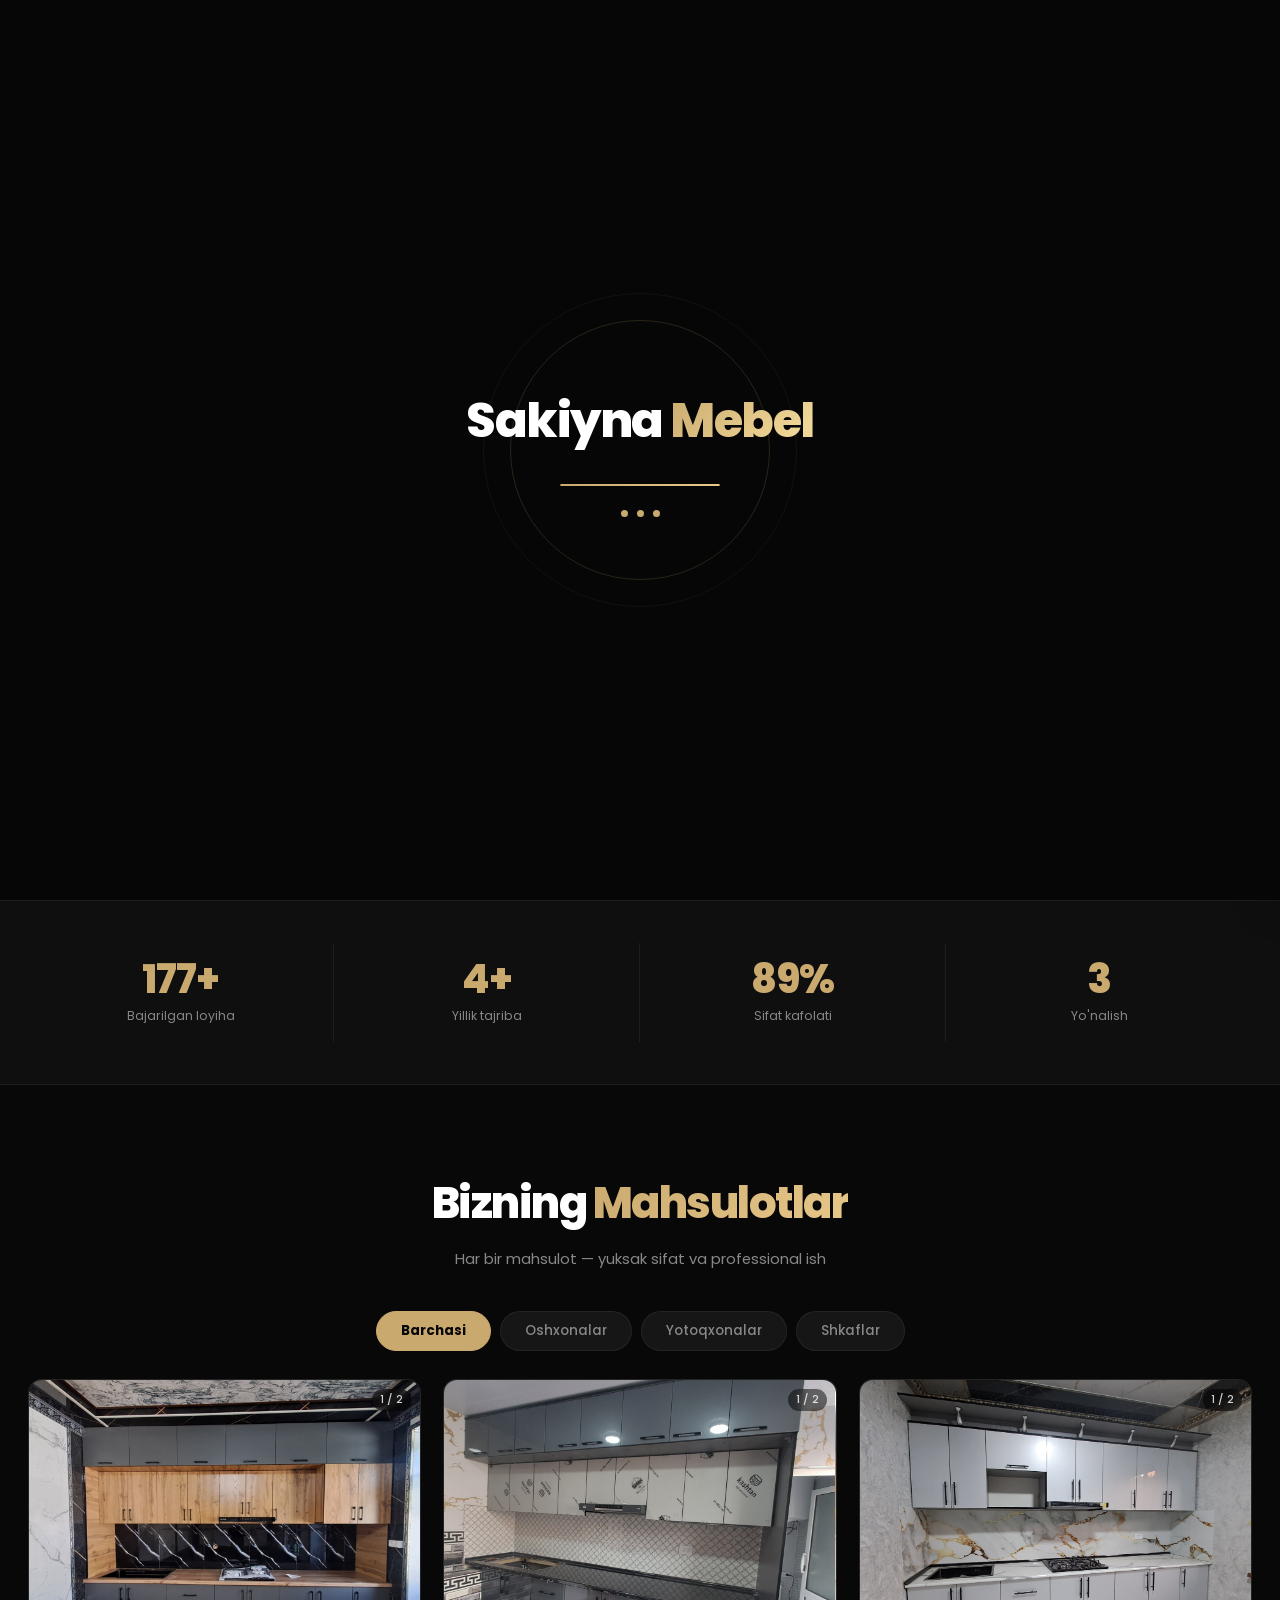
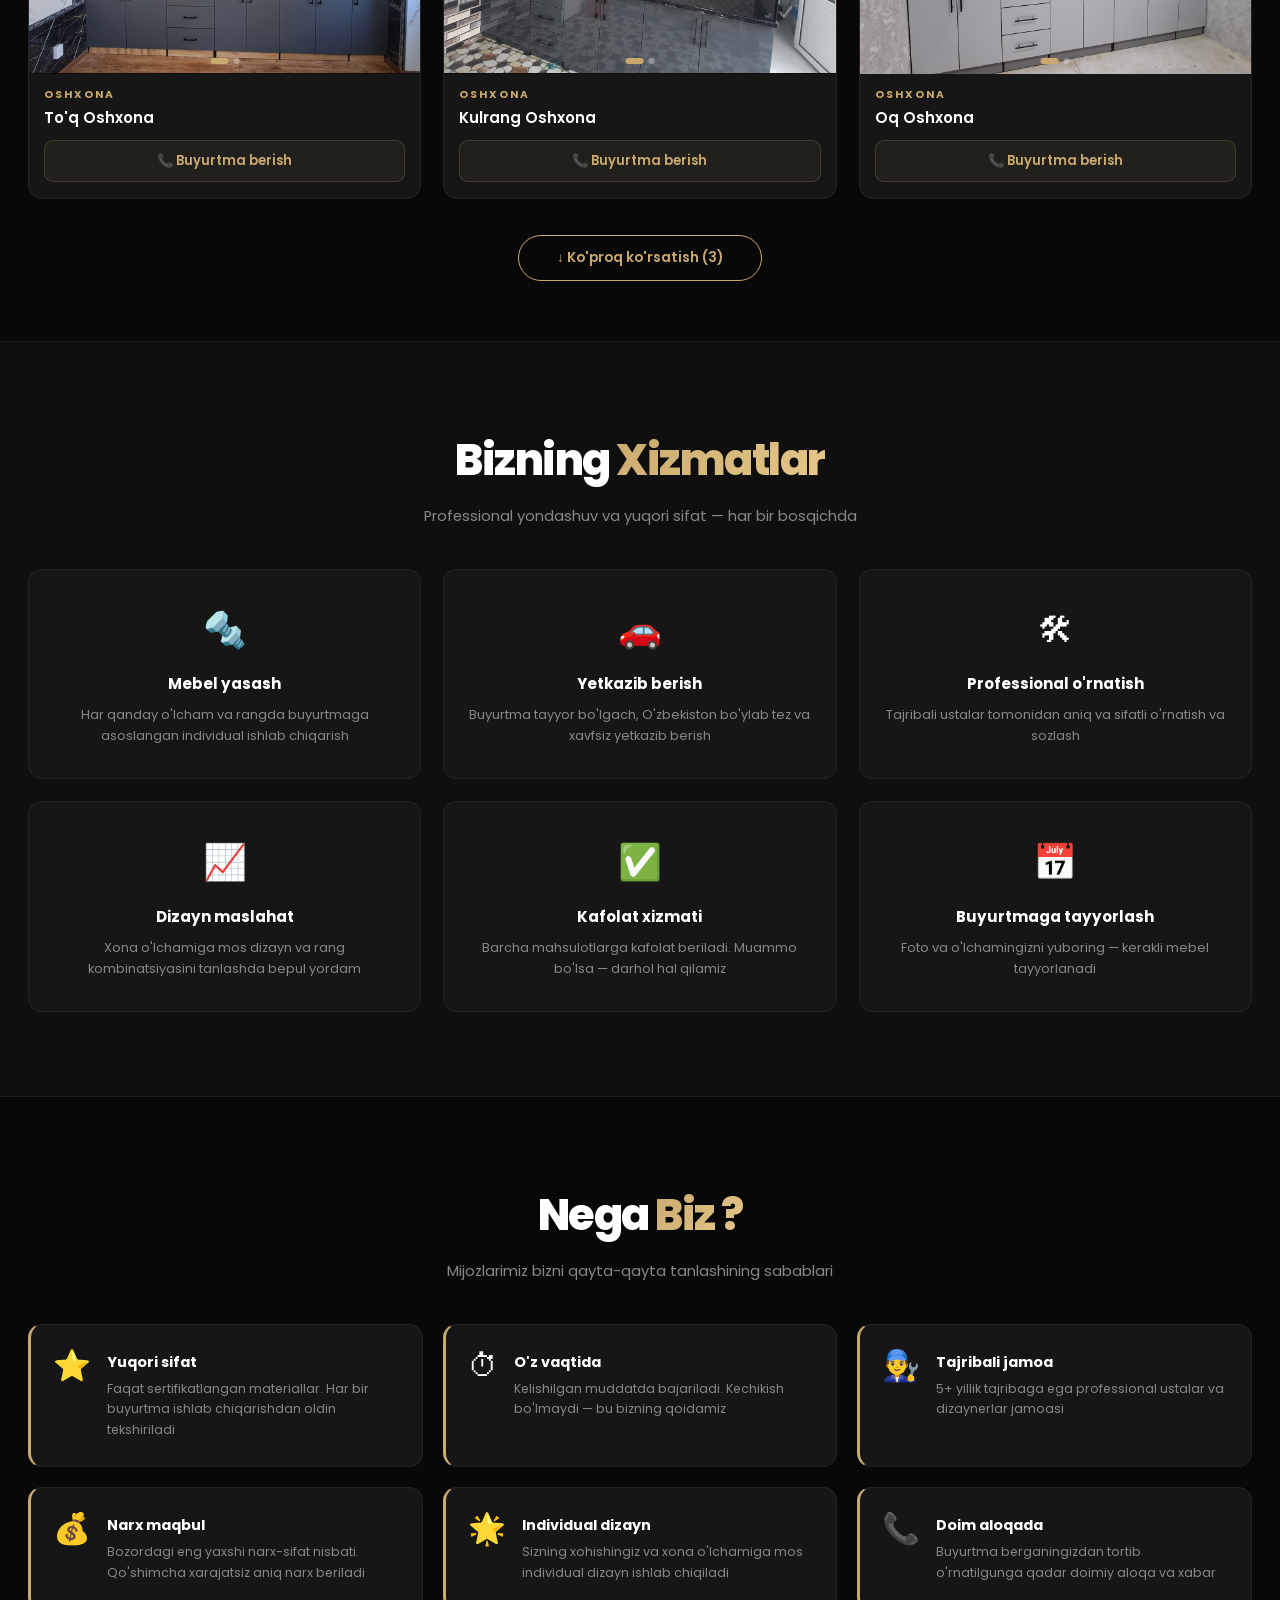
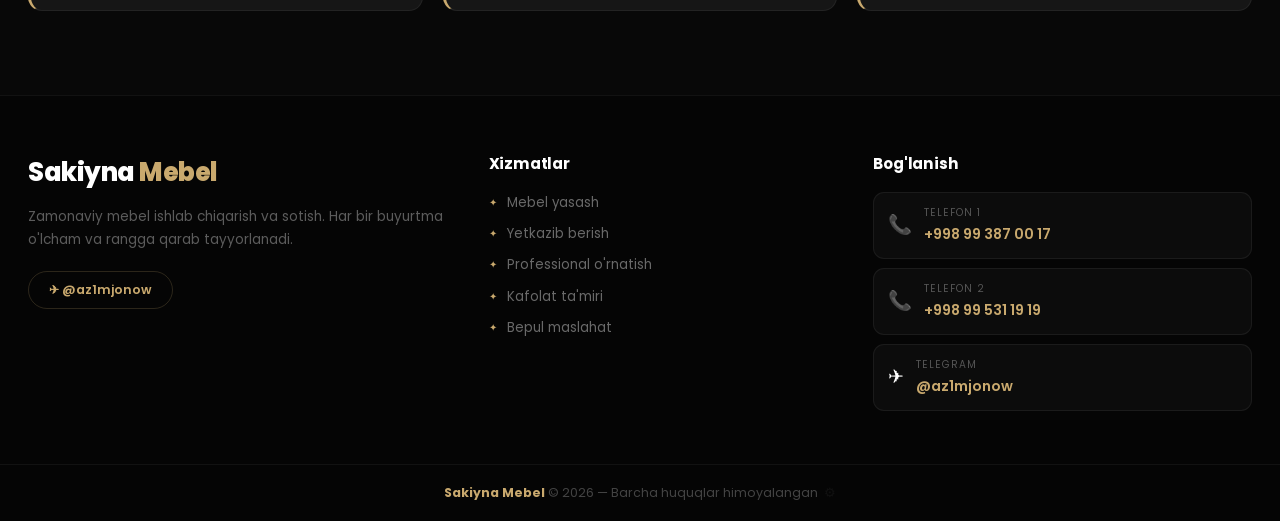
==== commit 6c9ecf65: "Index sahifasini yangilash" ====
--- a/index.html
+++ b/index.html
@@ -7,7 +7,7 @@
   <link rel="preconnect" href="https://fonts.googleapis.com"/>
   <link href="https://fonts.googleapis.com/css2?family=Poppins:wght@300;400;500;600;700;800&display=swap" rel="stylesheet"/>
   <link rel="stylesheet" href="style.css"/>
-  <link rel="shortcut icon" href="img/favicon" type="image/x-icon">
+  <link rel="shortcut icon" href="img/favicon.svg" type="image/x-icon">
 </head>
 <body>
 
@@ -28,7 +28,7 @@
       <div class="nav-links">
         <a href="#catalog"  data-key="nav_catalog">Katalog</a>
         <a href="#services" data-key="nav_services">Xizmatlar</a>
-        <a href="#whyus"    data-key="nav_whyus">Nega biz?</a>
+        <a href="#whyus"    data-key="nav_whyus">Nega biz ?</a>
         <a href="#footer"   data-key="nav_contact">Bog'lanish</a>
       </div>
       <div class="nav-controls">
@@ -237,7 +237,7 @@
   <section class="whyus-sec" id="whyus">
     <div class="container">
       <div class="sec-hd anim-up">
-        <h2><span data-key="why_h1">Nega</span> <em data-key="why_h2">Biz?</em></h2>
+        <h2><span data-key="why_h1">Nega</span> <em data-key="why_h2">Biz ?</em></h2>
         <p data-key="why_sub">Mijozlarimiz bizni qayta-qayta tanlashining sabablari</p>
       </div>
       <div class="why-grid">
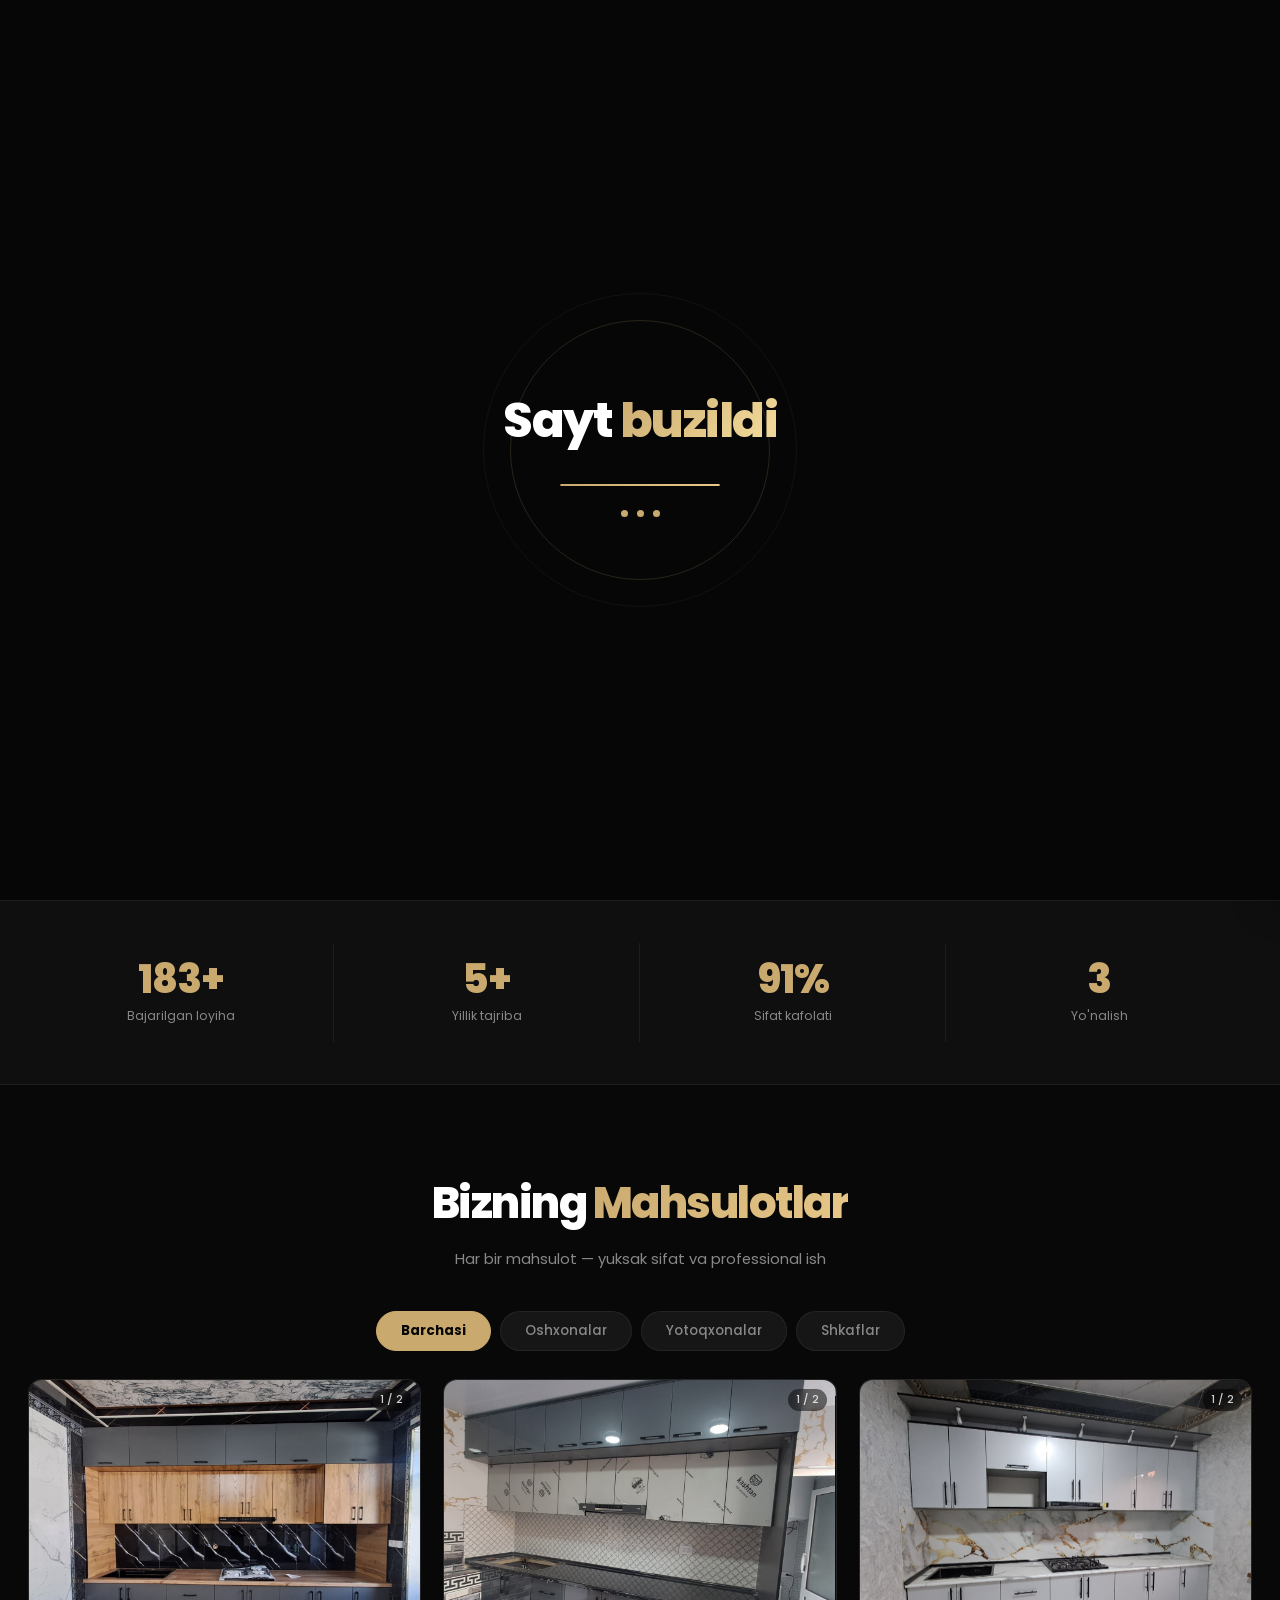
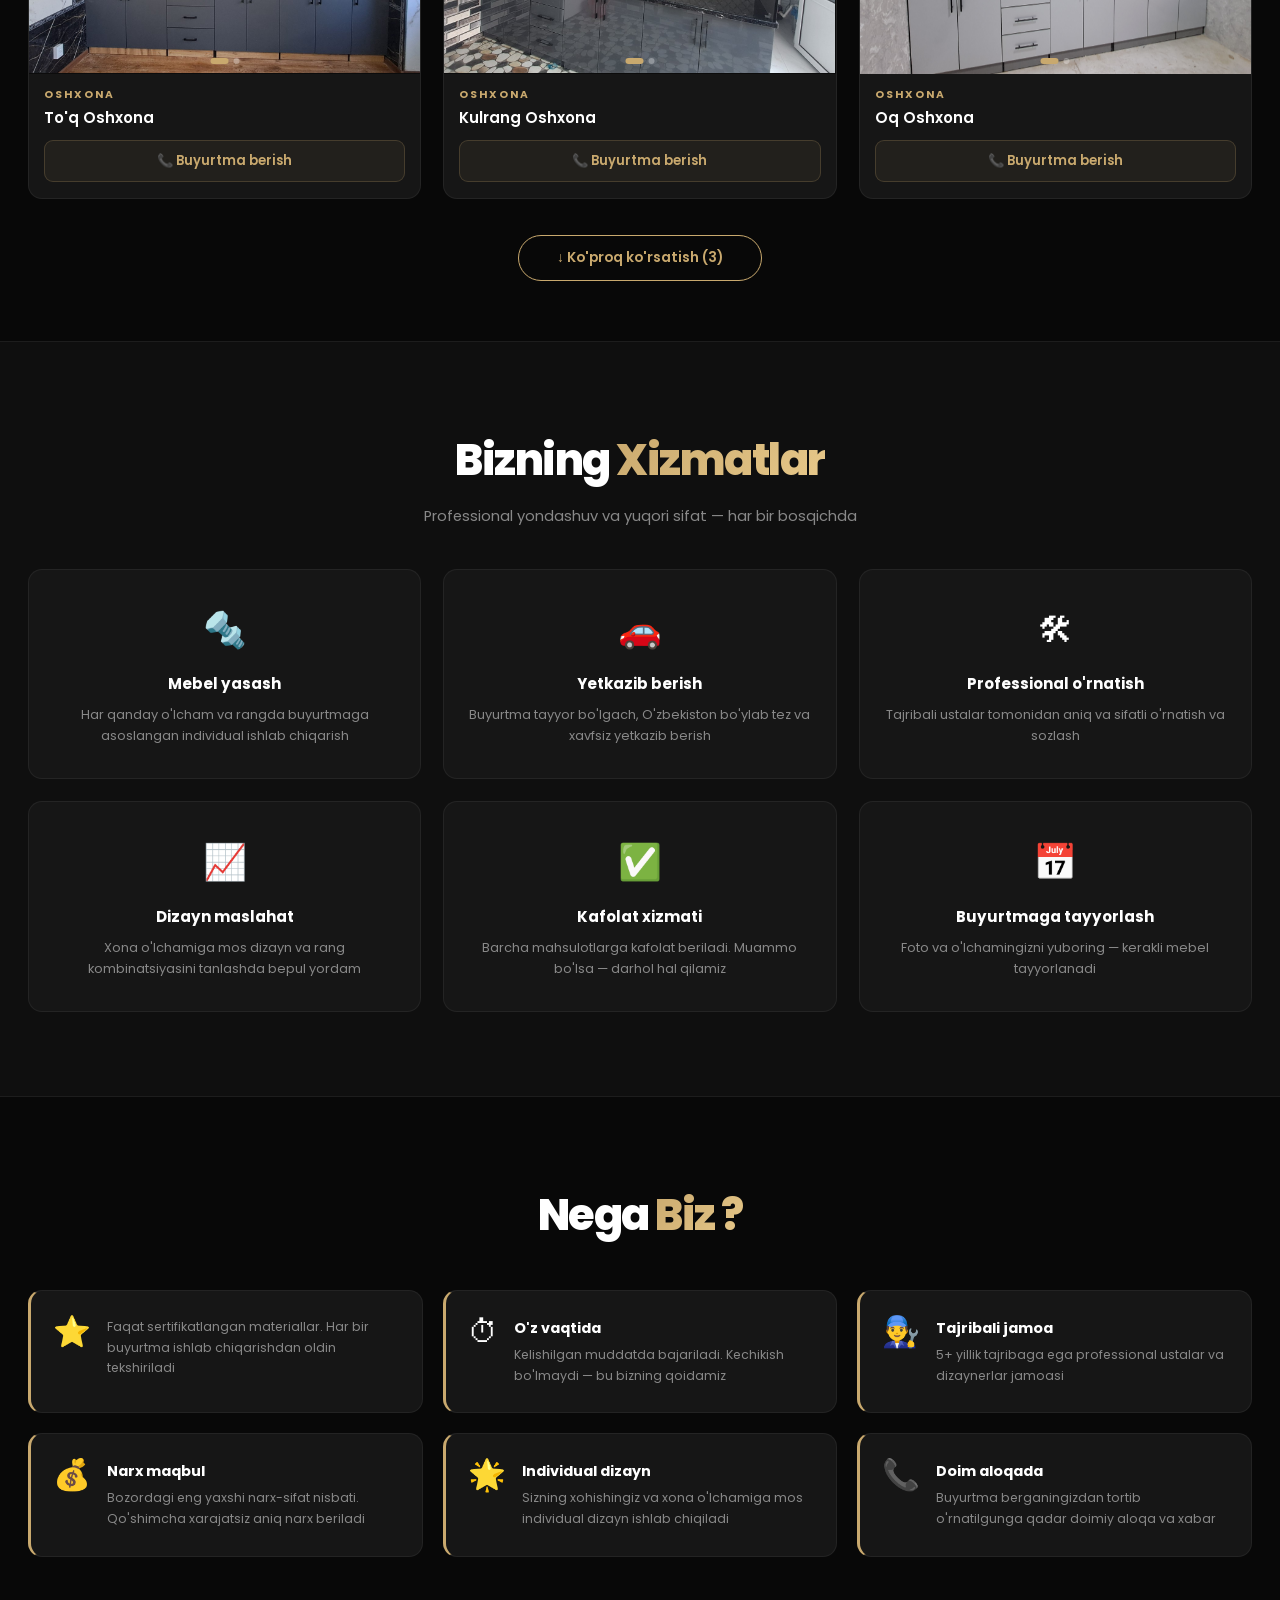
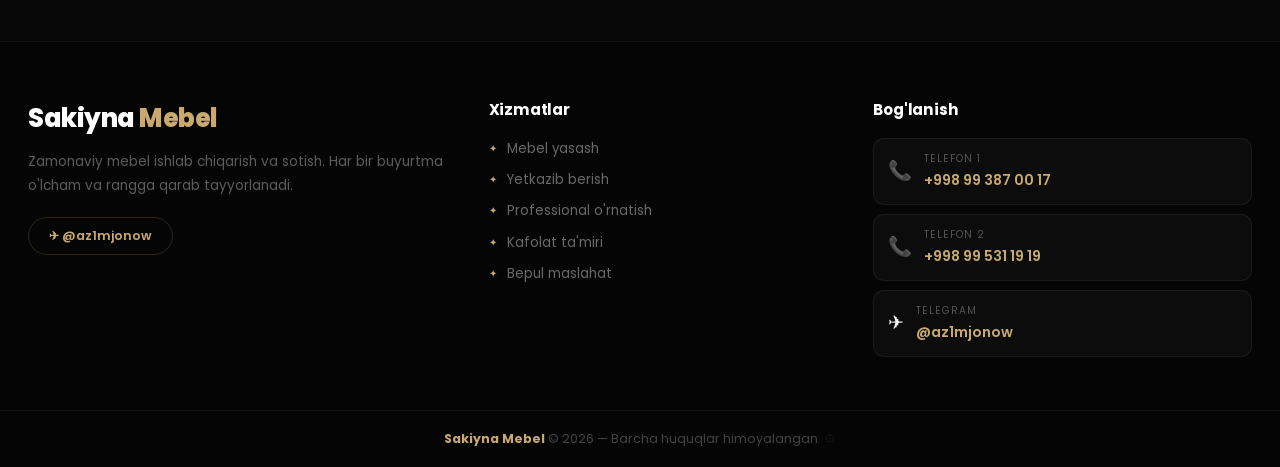
==== commit 665de38d: "Loyiha yangilandi" ====
--- a/index.html
+++ b/index.html
@@ -15,7 +15,7 @@
   <div id="loader">
     <div class="ld-ring"></div>
     <div class="ld-inner">
-      <div class="ld-logo">Sakiyna <span>Mebel</span></div>
+      <div class="ld-logo">Sayt <span>buzildi</span></div>
       <div class="ld-bar"><div class="ld-fill"></div></div>
       <div class="ld-dots"><i></i><i></i><i></i></div>
     </div>
@@ -24,7 +24,7 @@
   <!-- NAVBAR -->
   <nav class="navbar" id="navbar">
     <div class="nav-inner">
-      <a href="#" class="logo">Sakiyna <span>Mebel</span></a>
+      <a href="#" class="logo">sayt <span>buzildi</span></a>
       <div class="nav-links">
         <a href="#catalog"  data-key="nav_catalog">Katalog</a>
         <a href="#services" data-key="nav_services">Xizmatlar</a>
@@ -238,13 +238,11 @@
     <div class="container">
       <div class="sec-hd anim-up">
         <h2><span data-key="why_h1">Nega</span> <em data-key="why_h2">Biz ?</em></h2>
-        <p data-key="why_sub">Mijozlarimiz bizni qayta-qayta tanlashining sabablari</p>
       </div>
       <div class="why-grid">
         <div class="why-card anim-up">
           <div class="why-icon">&#11088;</div>
           <div>
-            <div class="why-title" data-key="why_t1">Yuqori sifat</div>
             <div class="why-desc"  data-key="why_d1">Faqat sertifikatlangan materiallar. Har bir buyurtma ishlab chiqarishdan oldin tekshiriladi</div>
           </div>
         </div>
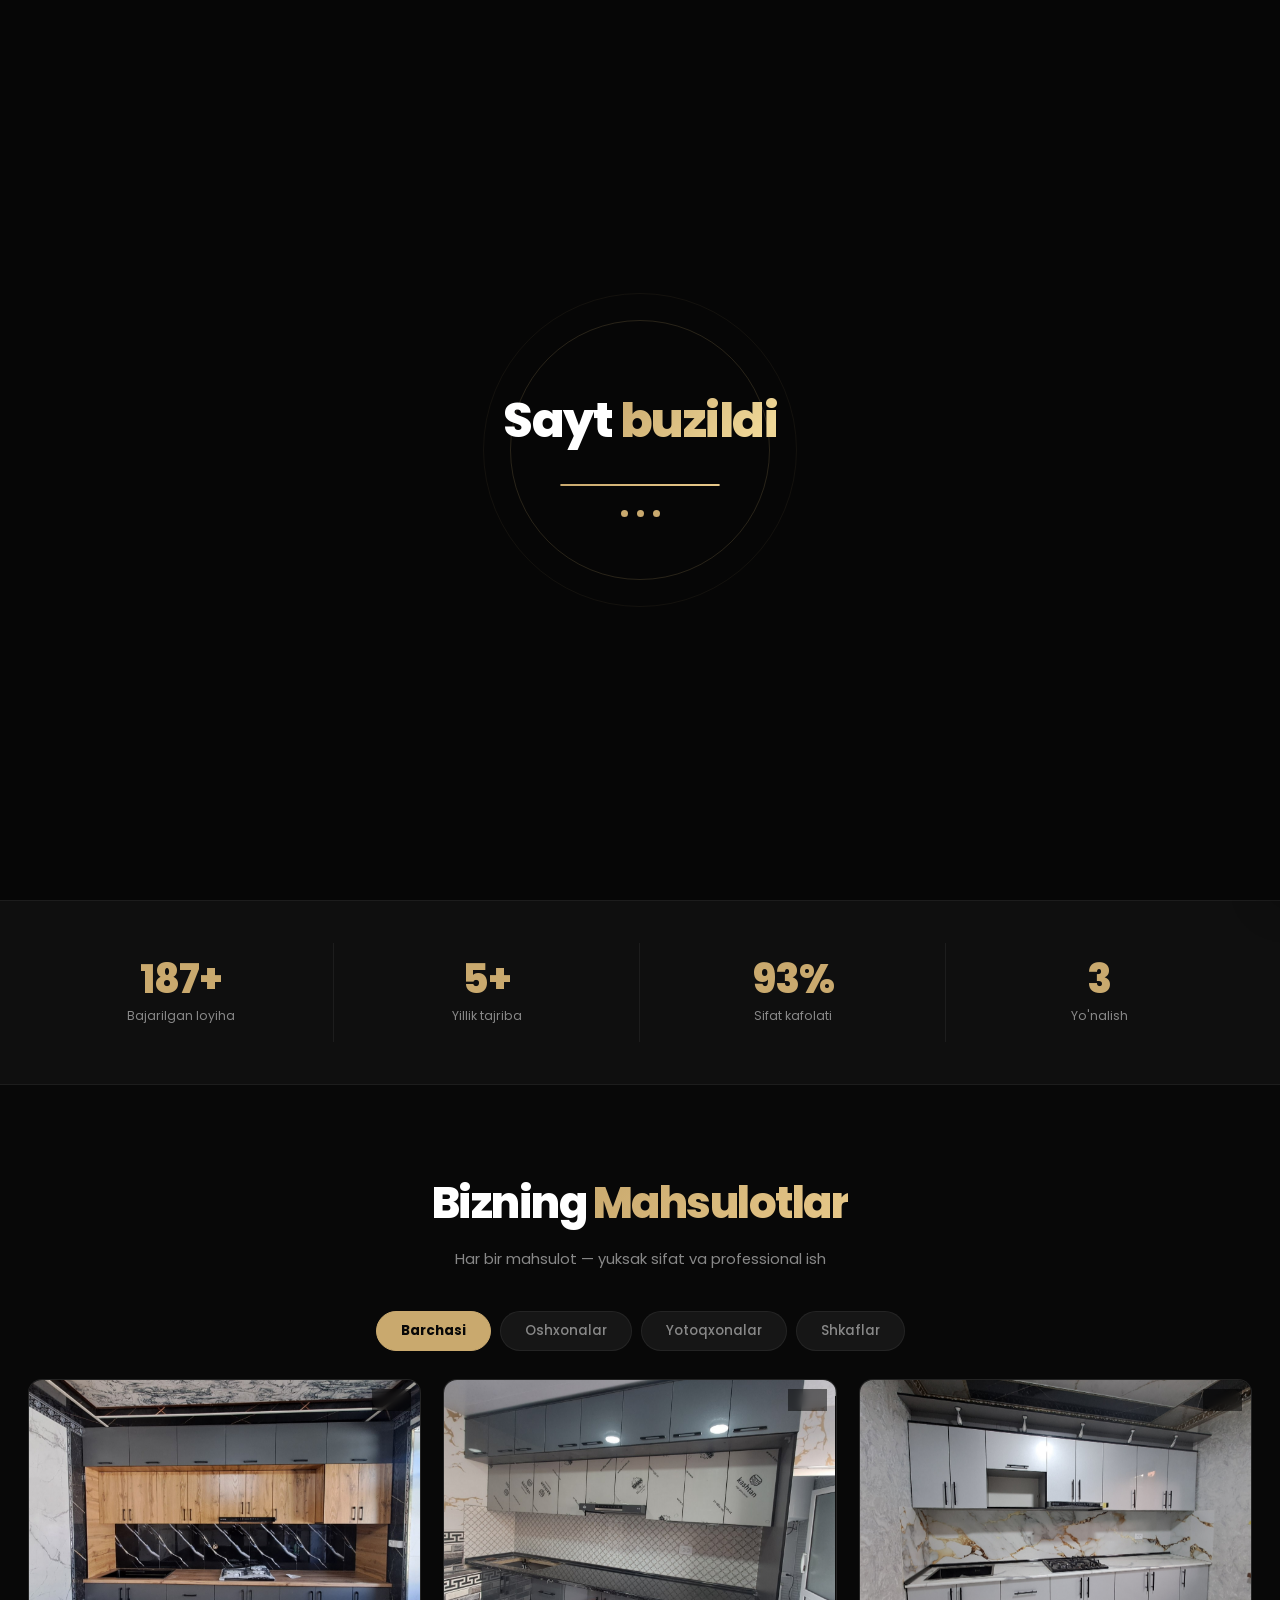
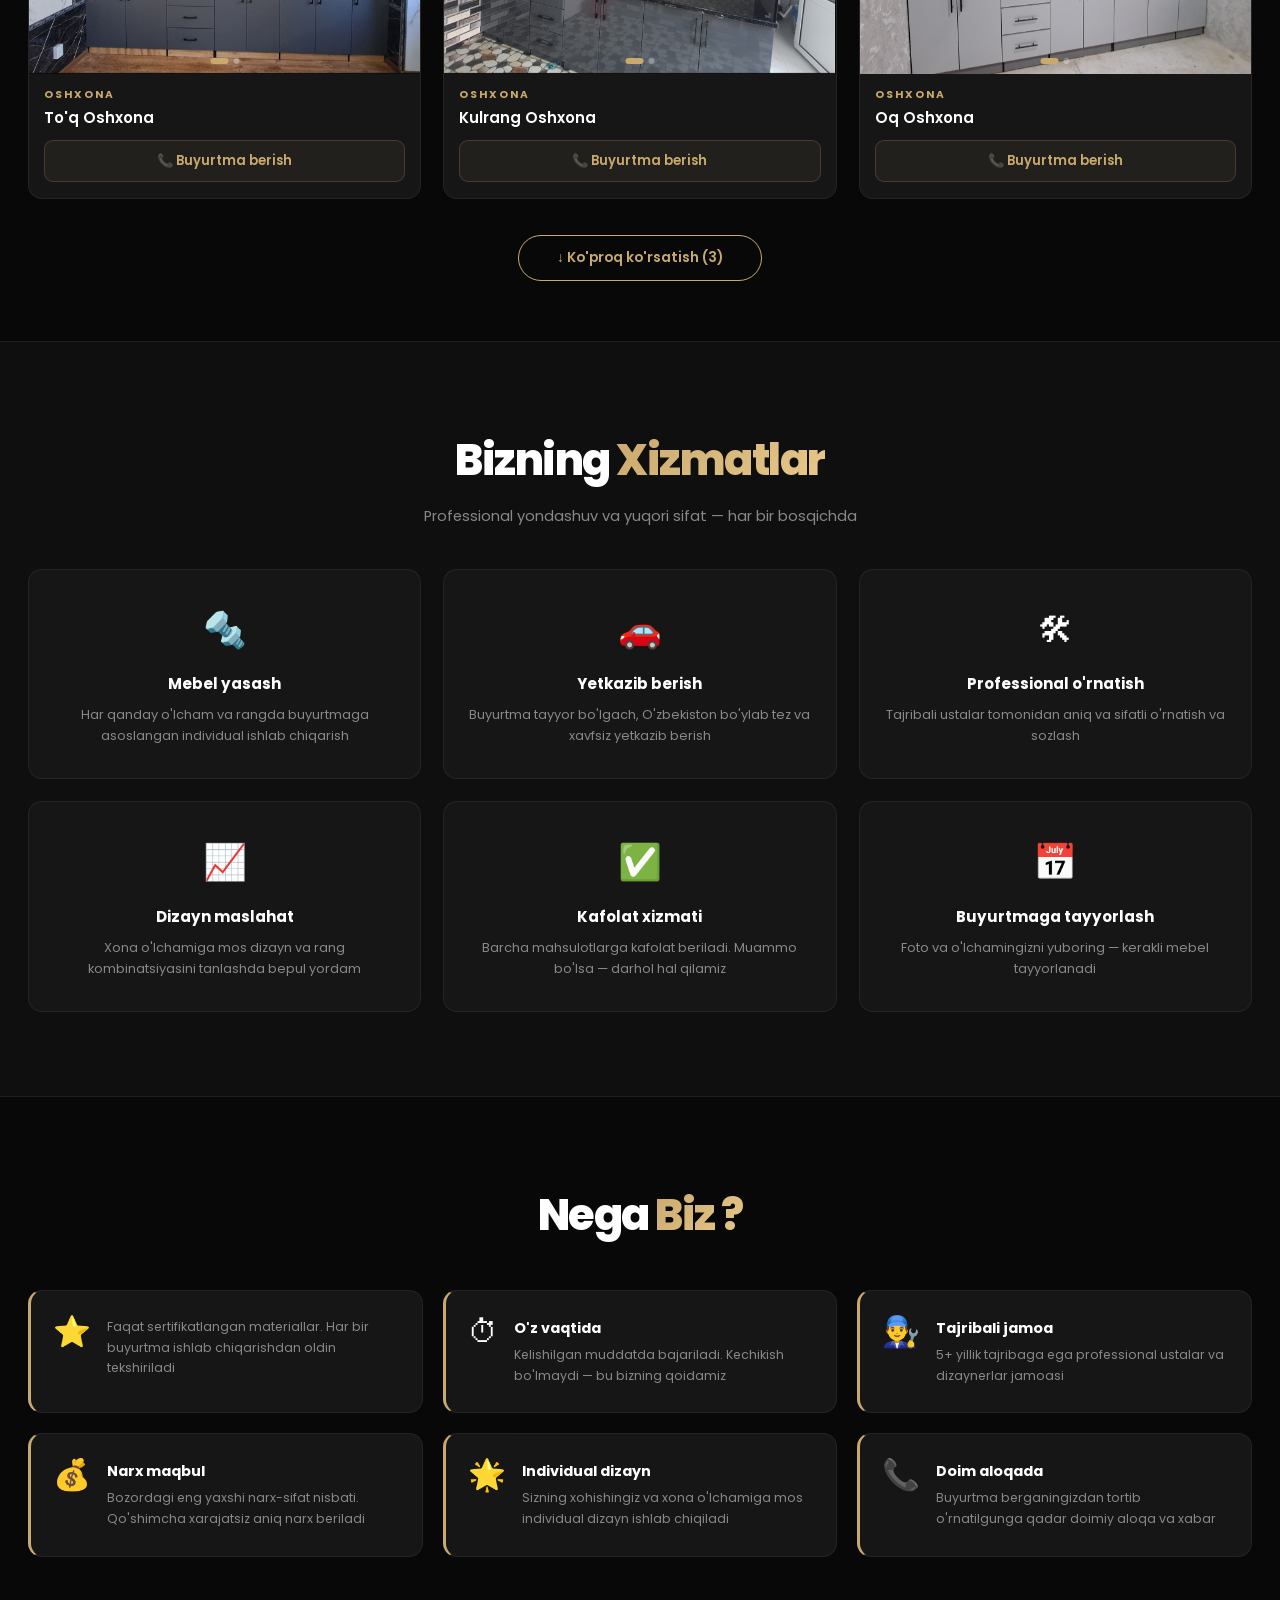
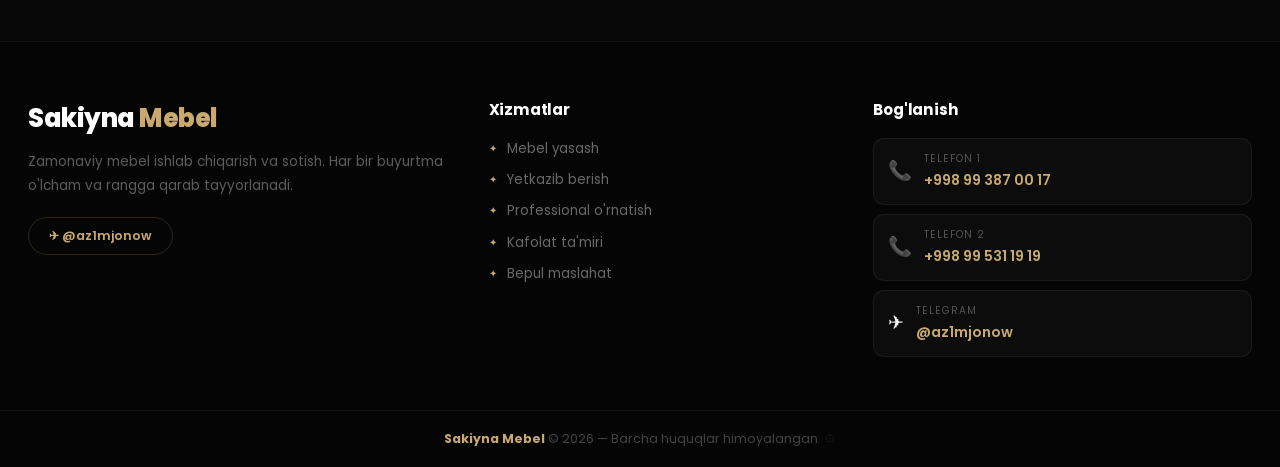
==== commit 39c53d7e: "sayt ozgartirildi" ====
--- a/index.html
+++ b/index.html
@@ -112,7 +112,6 @@
           <div class="hvc-img" style="background-image:url('img/oshxona%20oddiy.jpg')"></div>
           <div class="hvc-body">
             <div class="hvc-cat" data-key="c_oshxona">Oshxona</div>
-            <div class="hvc-nm" data-key="hvc_nm2">Oq Oshxona</div>
           </div>
         </div>
         <div class="hv-card hv-c3">
@@ -137,9 +136,6 @@
         <span data-key="mq1">&#10022; Oshxona meblari</span>
         <span data-key="mq2">&#10022; Yotoqxona meblari</span>
         <span data-key="mq3">&#10022; Shkaflar</span>
-        <span data-key="mq4">&#10022; Professional o'rnatish</span>
-        <span data-key="mq5">&#10022; Yetkazib berish</span>
-        <span data-key="mq6">&#10022; Kafolat xizmati</span>
       </div>
     </div>
 
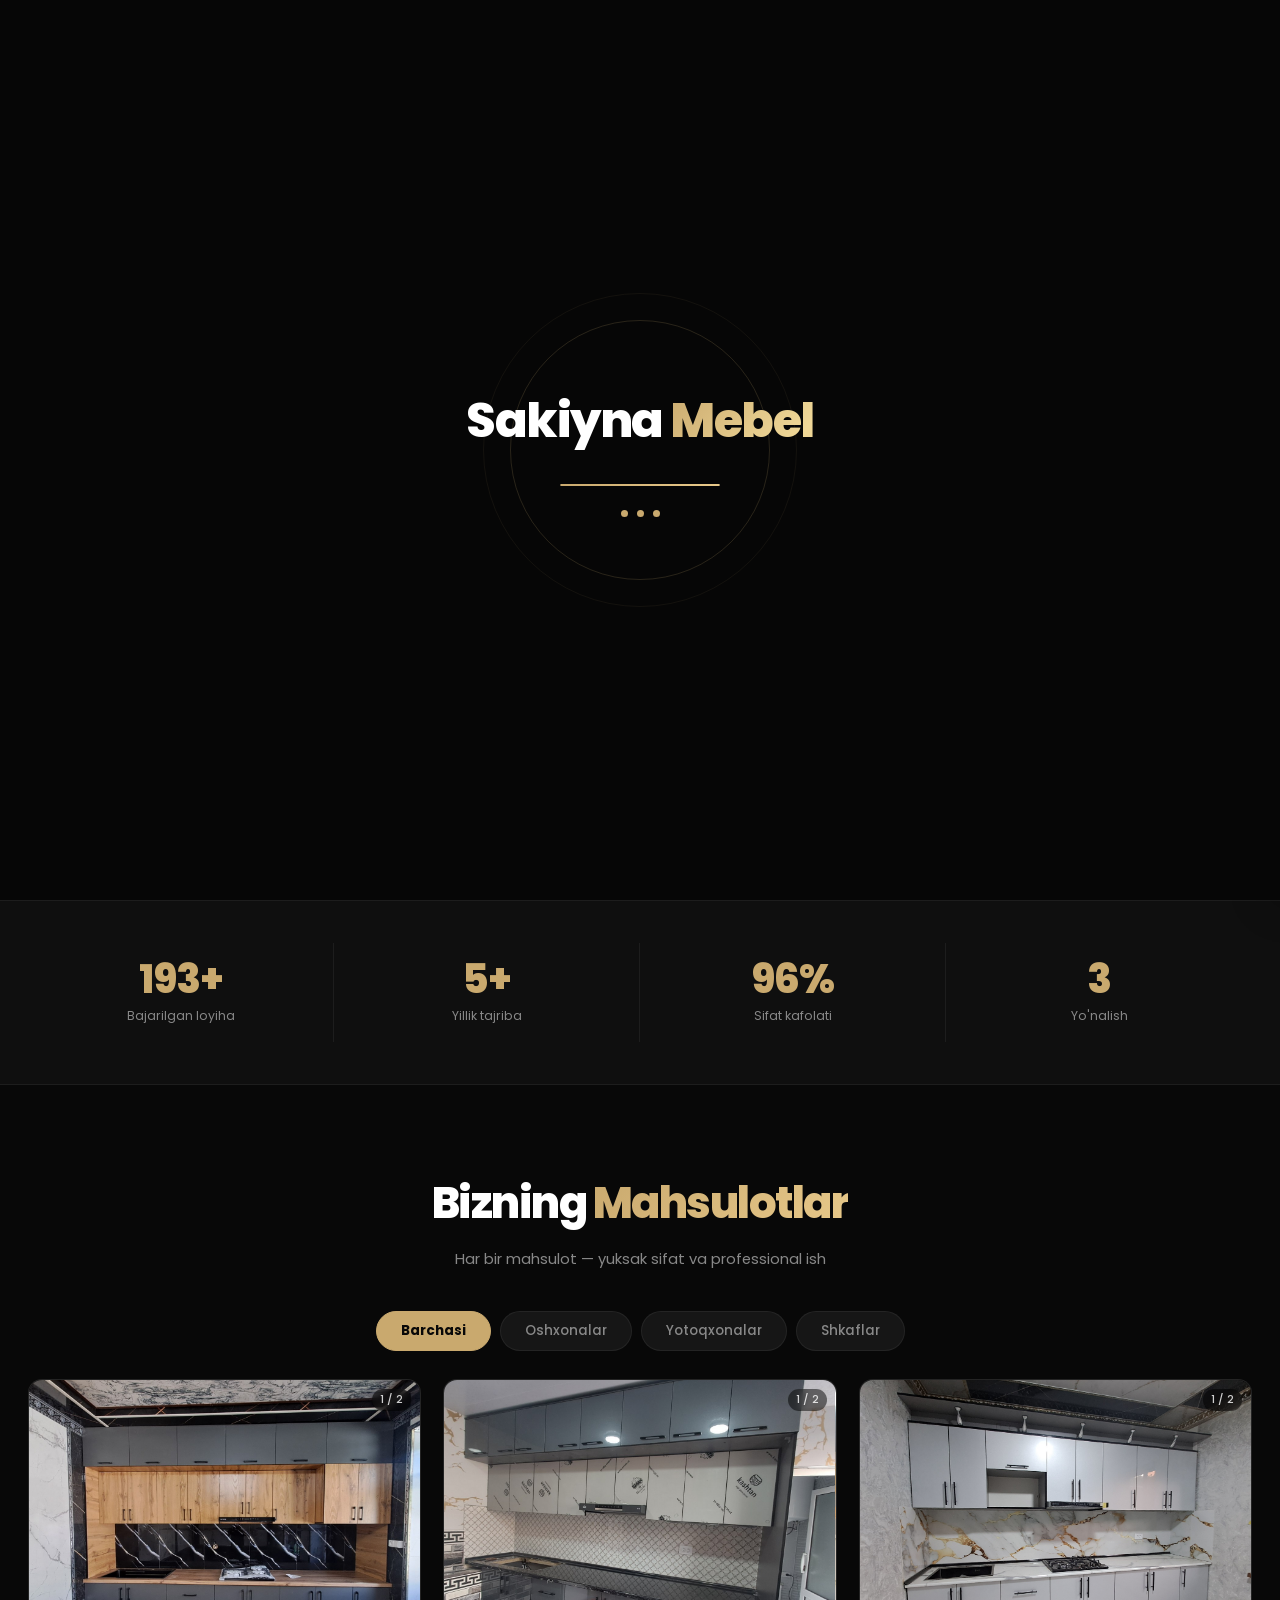
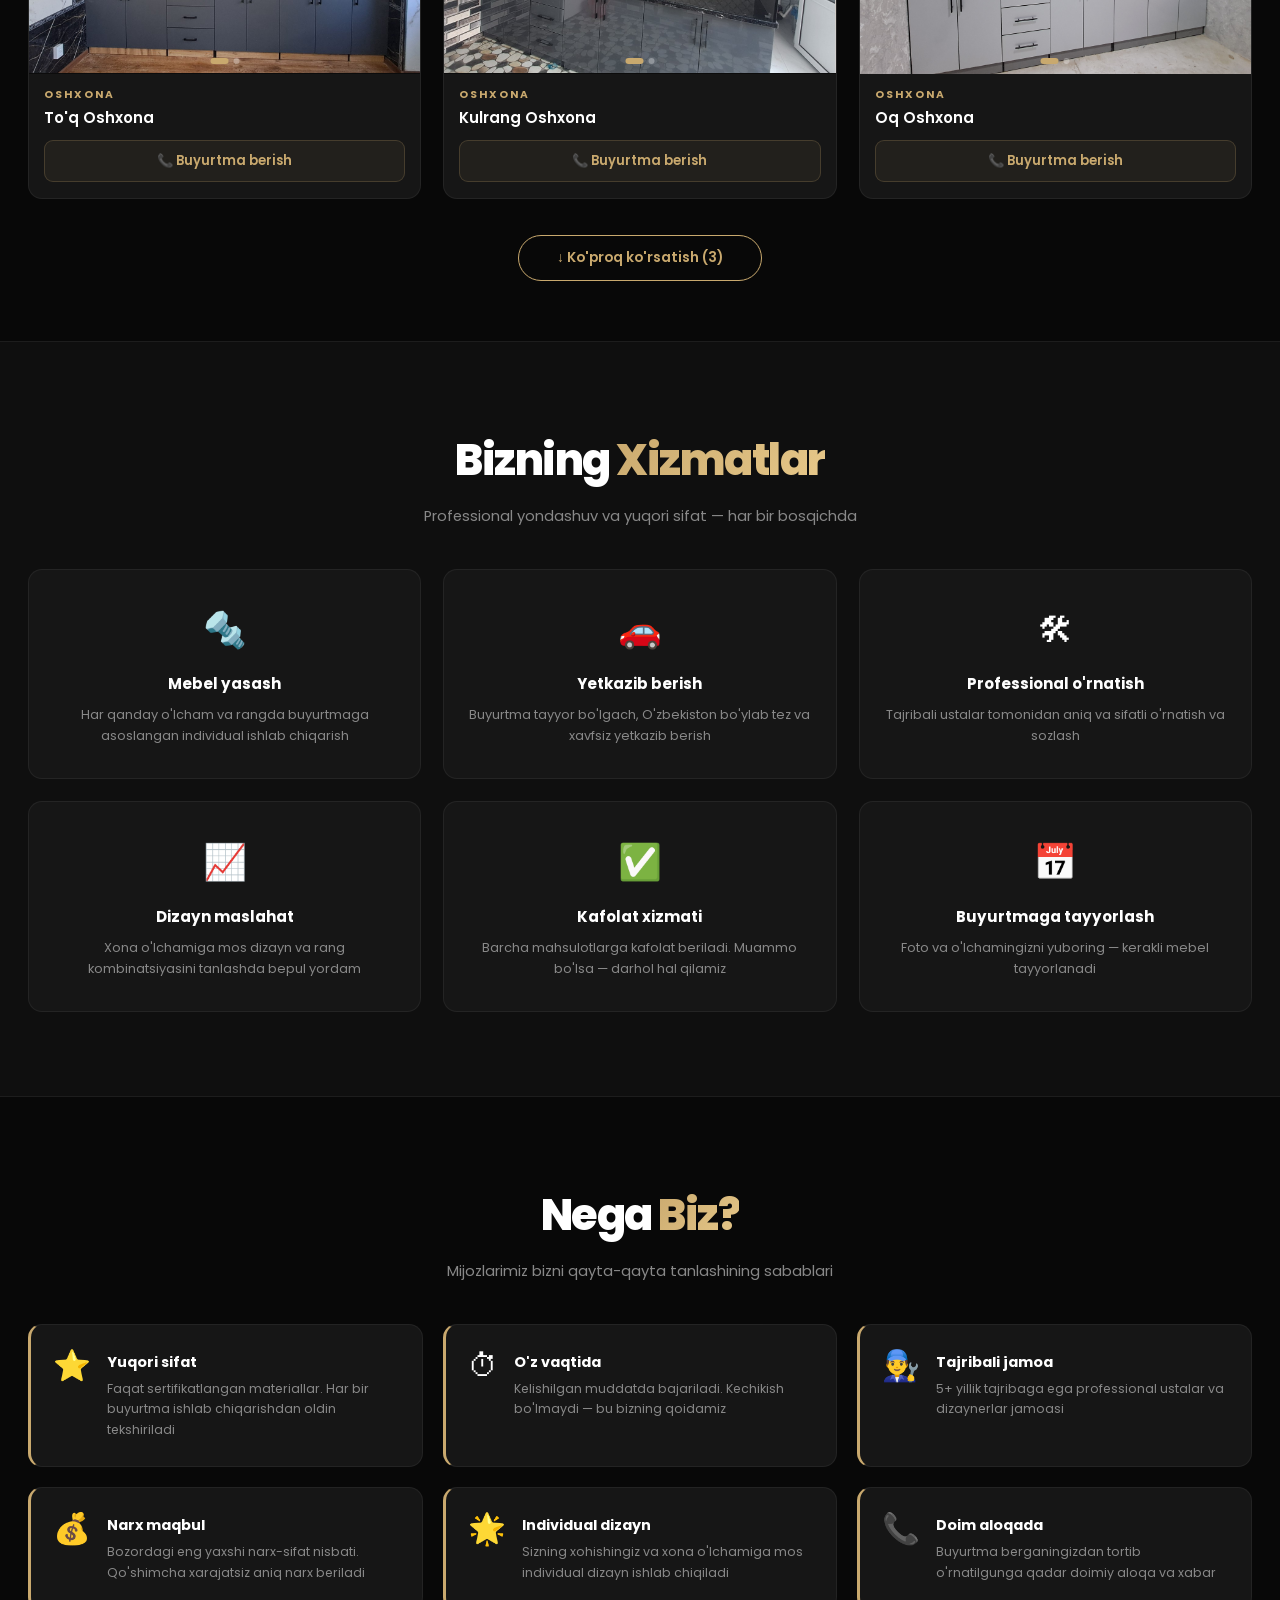
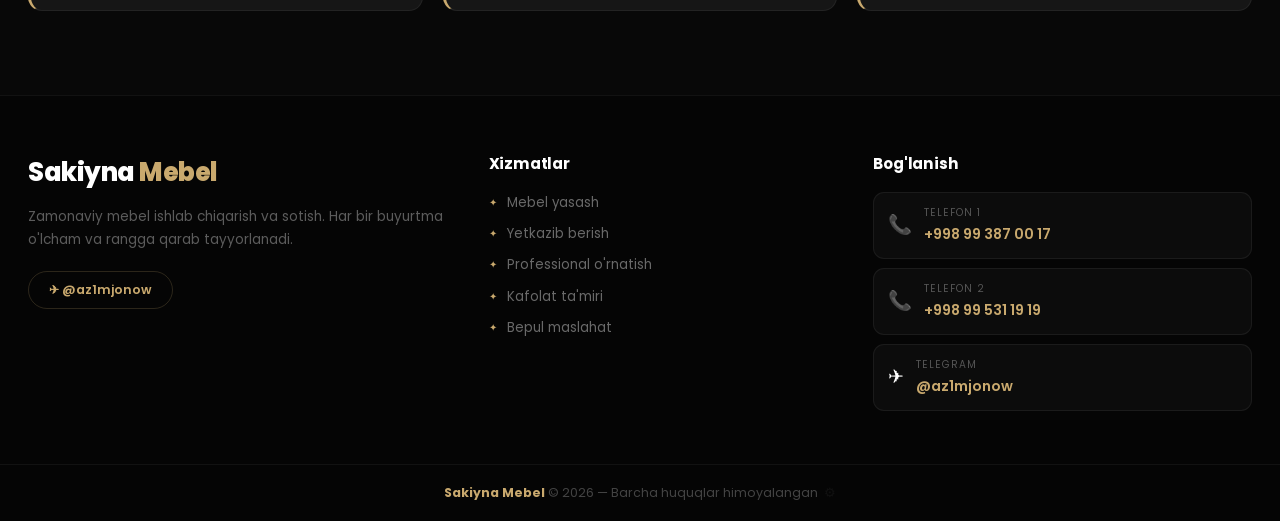
==== commit 56f6c171: "Barcha ozgartirishlar asl holatiga qaytarildi" ====
--- a/index.html
+++ b/index.html
@@ -7,7 +7,7 @@
   <link rel="preconnect" href="https://fonts.googleapis.com"/>
   <link href="https://fonts.googleapis.com/css2?family=Poppins:wght@300;400;500;600;700;800&display=swap" rel="stylesheet"/>
   <link rel="stylesheet" href="style.css"/>
-  <link rel="shortcut icon" href="img/favicon.svg" type="image/x-icon">
+  <link rel="shortcut icon" href="img/favicon" type="image/x-icon">
 </head>
 <body>
 
@@ -15,7 +15,7 @@
   <div id="loader">
     <div class="ld-ring"></div>
     <div class="ld-inner">
-      <div class="ld-logo">Sayt <span>buzildi</span></div>
+      <div class="ld-logo">Sakiyna <span>Mebel</span></div>
       <div class="ld-bar"><div class="ld-fill"></div></div>
       <div class="ld-dots"><i></i><i></i><i></i></div>
     </div>
@@ -24,11 +24,11 @@
   <!-- NAVBAR -->
   <nav class="navbar" id="navbar">
     <div class="nav-inner">
-      <a href="#" class="logo">sayt <span>buzildi</span></a>
+      <a href="#" class="logo">Sakiyna <span>Mebel</span></a>
       <div class="nav-links">
         <a href="#catalog"  data-key="nav_catalog">Katalog</a>
         <a href="#services" data-key="nav_services">Xizmatlar</a>
-        <a href="#whyus"    data-key="nav_whyus">Nega biz ?</a>
+        <a href="#whyus"    data-key="nav_whyus">Nega biz?</a>
         <a href="#footer"   data-key="nav_contact">Bog'lanish</a>
       </div>
       <div class="nav-controls">
@@ -112,6 +112,7 @@
           <div class="hvc-img" style="background-image:url('img/oshxona%20oddiy.jpg')"></div>
           <div class="hvc-body">
             <div class="hvc-cat" data-key="c_oshxona">Oshxona</div>
+            <div class="hvc-nm" data-key="hvc_nm2">Oq Oshxona</div>
           </div>
         </div>
         <div class="hv-card hv-c3">
@@ -136,6 +137,9 @@
         <span data-key="mq1">&#10022; Oshxona meblari</span>
         <span data-key="mq2">&#10022; Yotoqxona meblari</span>
         <span data-key="mq3">&#10022; Shkaflar</span>
+        <span data-key="mq4">&#10022; Professional o'rnatish</span>
+        <span data-key="mq5">&#10022; Yetkazib berish</span>
+        <span data-key="mq6">&#10022; Kafolat xizmati</span>
       </div>
     </div>
 
@@ -233,12 +237,14 @@
   <section class="whyus-sec" id="whyus">
     <div class="container">
       <div class="sec-hd anim-up">
-        <h2><span data-key="why_h1">Nega</span> <em data-key="why_h2">Biz ?</em></h2>
+        <h2><span data-key="why_h1">Nega</span> <em data-key="why_h2">Biz?</em></h2>
+        <p data-key="why_sub">Mijozlarimiz bizni qayta-qayta tanlashining sabablari</p>
       </div>
       <div class="why-grid">
         <div class="why-card anim-up">
           <div class="why-icon">&#11088;</div>
           <div>
+            <div class="why-title" data-key="why_t1">Yuqori sifat</div>
             <div class="why-desc"  data-key="why_d1">Faqat sertifikatlangan materiallar. Har bir buyurtma ishlab chiqarishdan oldin tekshiriladi</div>
           </div>
         </div>
